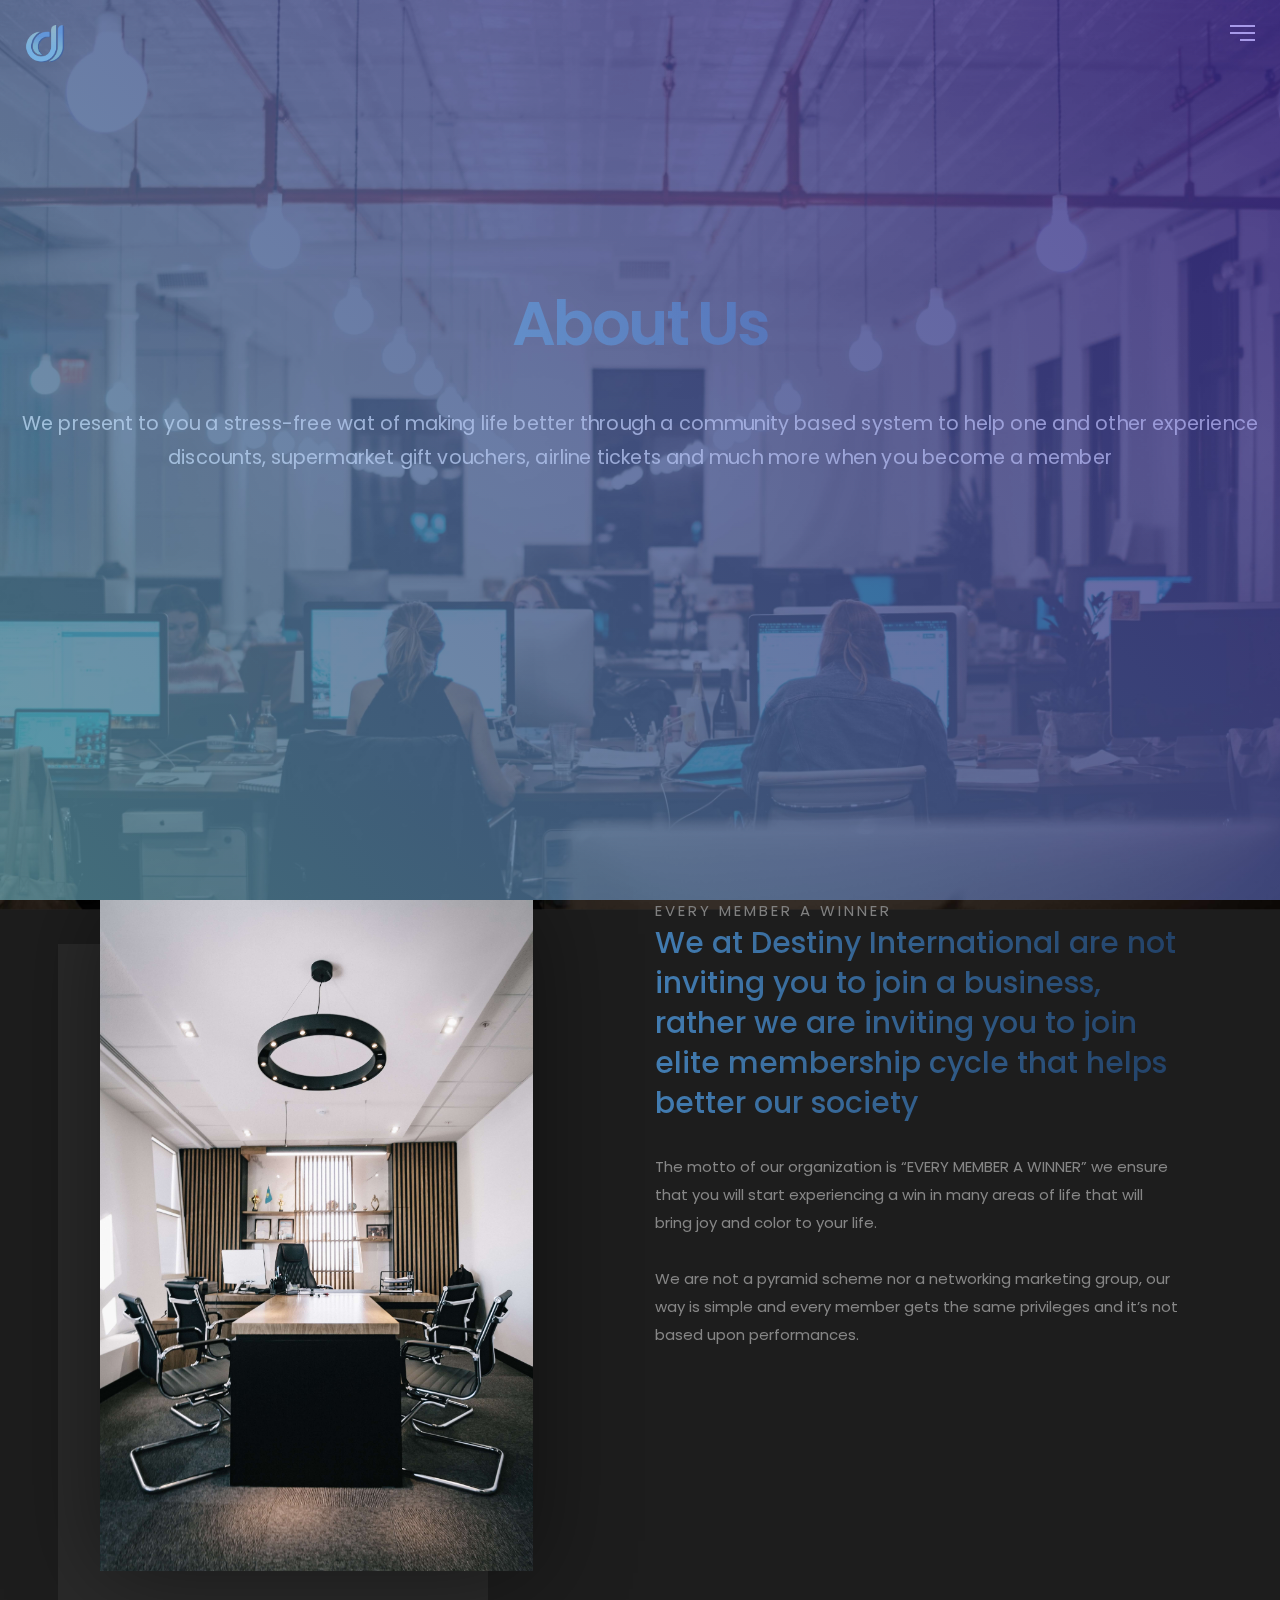
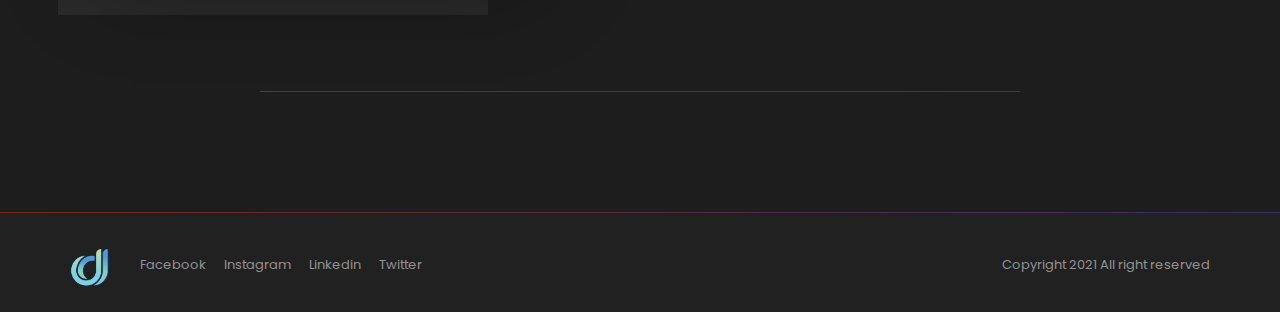
==== about.html @ 354281fc "initial commit" ====
<!DOCTYPE html>
<html>
<head>
	<title>Destiny Life International</title>
	<meta charset="UTF-8">
	<meta name="description" content="Destiny Life International">
	<meta name="keywords" content="discounts, vouchers">
	<meta name="viewport" content="width=device-width, initial-scale=1.0">

    <link rel="icon" type="image/png" href="./img/destiny_logo_icon.png"/>

	<!-- Stylesheets -->
	<link href="https://fonts.googleapis.com/css?family=Poppins:400,500,600" rel="stylesheet">
    <link rel="stylesheet" href="css/owl.theme.min.css" />
    <link rel="stylesheet" href="css/owl.carousel.min.css" />
	<link rel="stylesheet" href="css/bootstrap.css"/>
	<link rel="stylesheet" href="css/style.css"/>
    
    <!-- Font icons -->
    <link rel="stylesheet" href="icon-fonts/font-awesome-4.5.0/css/font-awesome.min.css"/>
    <link rel="stylesheet" href="icon-fonts/web-design/flaticon.css" />


	<!--[if lt IE 9]>
	  <script src="https://oss.maxcdn.com/html5shiv/3.7.2/html5shiv.min.js"></script>
	  <script src="https://oss.maxcdn.com/respond/1.4.2/respond.min.js"></script>
	<![endif]-->

</head>
<body>

    <!-- Preloading -->
    <div id="preloader">
        <div class="spinner">
        	<div class="uil-ripple-css" style="transform:scale(0.29);"><div></div><div></div></div>
        </div>
    </div>

    <!-- HEADER -->
    <header>
    	<div class="logo pull-left">
			<img src="./img/destiny_logo_icon.png" alt=""  width="40" href="index.html">
		</div>
		<div class="hamburger pull-right">
			<div id="nav-icon">
			  <span></span>
			  <span></span>
			  <span></span>
			</div>
		</div>
	</header>

	<div class="nav">
        <ul class="menu">
            <li><a href="index.html">Home</a></li>
            <li><a href="about.html">About Us</a></li>
            <li><a href="membership.html">Our Membership Cycle</a></li>
            <li><a href="contact.html">Contact Us</a></li>
            <li><a href="contact.html">Our Projects</a></li>
            <li class="social">
                <div class="social">
                    <a href="#"><i class="fa fa-facebook" aria-hidden="true"></i>  </a>
                    <a href="#"><i class="fa fa-instagram" aria-hidden="true"></i>  </a>
                    <a href="#"><i class="fa fa-linkedin" aria-hidden="true"></i>  </a>
                    <a href="#"><i class="fa fa-twitter" aria-hidden="true"></i>  </a>
                </div>
            </li>
        </ul>
    </div>

	<!-- HERO SECTION --> 
	<section class="hero about col-md-12">
		<div class="hero-inner">
			<h1> About Us</h1>
			<p>We present to you a stress-free wat of making life better through a community based 
                system to help one and other 
                experience discounts, supermarket gift vouchers,
                 airline tickets and much more when you become a member</p>
        <div id="line-scroll" style="display: block;">
          <div class="line-scroll" id="lsl"> <span class="line active"></span> </div>
        </div>
		</div>
	</section>

	<div class="wrapper container">

	<!-- ABOUT SECTION -->	
	<section class="about col-md-12">
        <!-- Image -->
            <div class="col-md-5 image">
                <img src="./img/about_us_two.jpg" alt="">
            </div>
        <!-- Text -->
        <div class="col-md-6 col-md-offset-1 about-text">
            <div class="page-title bottom_30">
                <span>EVERY MEMBER A WINNER</span>
                <h2 class="title">We at Destiny International are not inviting you to join a business, rather we are inviting you to join elite membership cycle that helps better our society</h2>
            </div>
            <p>The motto of our organization is “EVERY MEMBER A WINNER” 
                we ensure that you will start experiencing a win in many areas of 
                life that will bring joy and color to your life.
                <br>
                <br>
            We are not a pyramid scheme nor a networking marketing group, 
            our way is simple and every member gets the same privileges and it’s 
            not based upon performances.
            </p>
        </div>
	</section>

    <div class="line col-md-8 col-md-offset-2 top_120"></div>

	</div>

	<footer class="top_120">
	   <div class="container">
            <div class="socials pull-left">
                <div class="footer-logo pull-left"><img src="./img/destiny_logo_icon.png" alt="" width="40"></div>
                <a href="#">Facebook</a>
                <a href="#">Instagram</a>
                <a href="#">Linkedin</a>
                <a href="#">Twitter</a>
            </div>
            <div class="copyright pull-right">
                Copyright 2021 All right reserved
            </div>
       </div>
	</footer>


<!-- Javascripts -->
<script src="js/plugins.js"></script>
<script src="js/main.js"></script>

</body>
</html>
---- css/style.css ----
/* --------------------------------- */
/* Css Styles                        */
/*---------------------------------- */

/**
  Madrid - Portfolio Template
  Author : Tavonline
  Copyright 2018

/* Table of Content
==================================================
  
  1. Body and Core Css
  2 Portfolio Section
  3 About Section
  4 Contact Section
  5 Footer
  6 Single Work
  7 Responsive




/*------------------------ 1 Body and Core Css ------------------------*/ 

body{
    font-family: 'Poppins', sans-serif;
    background: #1d1d1d;
} 

body.blue{
    background: #0f1d42;
} 

p{
  color: #868686;
}

a:focus{
  outline: 0;
}

.line{
    height: 1px;    
    opacity: .5;
    background: -moz-linear-gradient(45deg, rgba(252,43,0,1) 0%, rgba(89,61,213,1) 100%);
    background: -webkit-gradient(linear, left bottom, right top, color-stop(0%, rgba(252,43,0,1)), color-stop(100%, rgba(89,61,213,1)));
    background: -webkit-linear-gradient(45deg, rgba(252,43,0,1) 0%, rgba(89,61,213,1) 100%);
    background: -o-linear-gradient(45deg, rgba(252,43,0,1) 0%, rgba(89,61,213,1) 100%);
    background: -ms-linear-gradient(45deg, rgba(252,43,0,1) 0%, rgba(89,61,213,1) 100%);
    background: linear-gradient(45deg, rgba(252,43,0,1) 0%, rgba(89,61,213,1) 100%);
    filter: progid:DXImageTransform.Microsoft.gradient( startColorstr='#593dd5', endColorstr='#fc2b00',GradientType=1 );
}


/* Margins */

.top_15{
    margin-top: 15px;
}

.top_30{
    margin-top: 30px;
}

.top_45{
    margin-top: 45px;
}

.top_60{
    margin-top: 60px;
}

.top_90{
    margin-top: 90px;
}

.top_120{
    margin-top: 120px;
}

.padding_30{
   padding: 30px 0; 
}

.padding_45{
   padding: 45px 0; 
}

.padding_60{
   padding: 60px 0; 
}

.padding_90{
   padding: 90px 0;
}

.bottom_15{
    margin-bottom: 15px;
}

.bottom_30{
    margin-bottom: 30px;
}

.bottom_45{
    margin-bottom: 45px;
}

.bottom_60{
    margin-bottom: 60px;
}

.bottom_90{
    margin-bottom: 90px;
}

.bottom_120{
    margin-bottom: 120px;
}

.padbot_15{
    padding-bottom: 15px;
}

.padbot_30{
    padding-bottom: 30px;
}

.padbot_45{
    padding-bottom: 45px;
}

.padbot_60{
    padding-bottom: 60px;
}
.wrapper{
    position: relative;
    z-index: 1;
}

.hero{
    background: url(../img/home.jpg) center center;
    background-size: cover;
    display: table;
    width: 100%;
    top: 0;
    position: fixed;
    height: 100%;
}


/*About Page*/

.hero.about{
    background: url(../img/about_us_one.jpg) center center;
    background-size: cover;
    display: table;
    width: 100%;
    top: 0;
    position: fixed;
    height: 100%;
}

.hero.about:before {
  content: "";
    position: absolute;
    top: 0;
    left: 0;
    width: 100%;
    height: 100%;
    background-color: rgba(0, 0, 0, 0.6);
    z-index: 1;
}

.hero.about .hero-inner p {
    color: #ffffff;
    font-size: 19px;
    opacity: 0.8;
}

.hero.about .line-scroll .line {
    opacity: 1;
}

.hero:before {
    content: "";
    position: absolute;
    top: 0;
    left: 0;
    width: 100%;
    height: 100%;
    background-color: rgba(0, 0, 0, 0.7);
    z-index: 1;
}

.blue .hero:before {
    background-color: rgba(15, 29, 66, 0.9);
}

.hero.contact{
    background: url(../img/contact.jpg) center center;
    background-size: cover;
    display: table;
    width: 100%;
    top: 0;
    position: fixed;
    height: 100%;
}

.hero .hero-inner{
    position: relative;
    z-index: 4;
    text-align: center;
    display: table-cell;
    vertical-align: middle;
}

.hero .hero-inner h1{
    font-size: 60px;
    font-weight: 600;
    letter-spacing:-3px;
    margin-bottom: 30px;  
    line-height: 102px;
    color:transparent;
    -webkit-background-clip: text;
    background-clip: text;
    background-image: -webkit-linear-gradient(left, #7ed1e5, #203c61); /* For Chrome and Safari */
    background-image:    -moz-linear-gradient(left, #7ed1e5, #203c61); /* For old Fx (3.6 to 15) */
    background-image:     -ms-linear-gradient(left, #7ed1e5, #203c61); /* For pre-releases of IE 10*/
    background-image:      -o-linear-gradient(left, #7ed1e5, #203c61); /* For old Opera (11.1 to 12.0) */
    background-image:         linear-gradient(to right, #7ed1e5, #203c61); /* Standard syntax; must be last */
}

.hero .hero-inner p {
    color: #ffffff;
    font-size: 19px;
    opacity: 0.6;
    line-height: 34px;
}

/*Header*/

.hamburger{
    position: relative;
    z-index: 10;
}

header{
    padding: 25px;
    position: fixed;
    z-index: 3;
    width: 100%;
    top: 0;
    height: fit-content;
}

#nav-icon span {
  display: block;
    position: absolute;
    height: 2px;
    width: 100%;
    background: #ffffff;
    opacity: 1;
    -webkit-transform: rotate(0deg);
    -moz-transform: rotate(0deg);
    -o-transform: rotate(0deg);
    transform: rotate(0deg);
    -webkit-transition: .25s ease-in-out;
    -moz-transition: .25s ease-in-out;
    -o-transition: .25s ease-in-out;
    transition: .25s ease-in-out;
}

#nav-icon:hover span:nth-child(3){
    width: 100%;
}

#nav-icon span:nth-child(1) {
  top: 0px;
  -webkit-transform-origin: left center;
  -moz-transform-origin: left center;
  -o-transform-origin: left center;
  transform-origin: left center;
}

#nav-icon span:nth-child(2) {
  top: 7px;
  -webkit-transform-origin: left center;
  -moz-transform-origin: left center;
  -o-transform-origin: left center;
  transform-origin: left center;
}

#nav-icon span:nth-child(3) {
  top: 14px;
  -webkit-transform-origin: left center;
  -moz-transform-origin: left center;
  -o-transform-origin: left center;
  transform-origin: left center;    
  width: 60%;
  right: 0 !important;
}

#nav-icon.open span:nth-child(1) {
  -webkit-transform: rotate(45deg);
  -moz-transform: rotate(45deg);
  -o-transform: rotate(45deg);
  transform: rotate(45deg);
  top: -3px;
  left: 8px;
}

#nav-icon.open span:nth-child(2) {
  width: 0%;
  opacity: 0;
}

#nav-icon.open span:nth-child(3) {
  -webkit-transform: rotate(-45deg);
  -moz-transform: rotate(-45deg);
  -o-transform: rotate(-45deg);
  transform: rotate(-45deg);
  top: 15px;
  left: 8px;
  width: 100%;
}


#nav-icon {
  width: 25px;
  height: 18px;
  position: relative;
  -webkit-transform: rotate(0deg);
  -moz-transform: rotate(0deg);
  -o-transform: rotate(0deg);
  transform: rotate(0deg);
  -webkit-transition: .5s ease-in-out;
  -moz-transition: .5s ease-in-out;
  -o-transition: .5s ease-in-out;
  transition: .5s ease-in-out;
  cursor: pointer;
}

#nav-icon.open{
  opacity: 0.5;
}

#nav-icon.open:hover{
  opacity: 1;
}


/* Preloader */

#preloader {    
    background: -moz-linear-gradient(45deg, rgba(126,209,229,1) 0%, rgba(89,61,213,1) 100%); /* ff3.6+ */
    background: -webkit-gradient(linear, left bottom, right top, color-stop(0%, rgba(126,209,229,1)), color-stop(100%, rgba(89,61,213,1))); /* safari4+,chrome */
    background: -webkit-linear-gradient(45deg, rgba(126,209,229,1) 0%, rgba(89,61,213,1) 100%); /* safari5.1+,chrome10+ */
    background: -o-linear-gradient(45deg, rgba(126,209,229,1) 0%, rgba(89,61,213,1) 100%); /* opera 11.10+ */
    background: -ms-linear-gradient(45deg, rgba(126,209,229,1) 0%, rgba(89,61,213,1) 100%); /* ie10+ */
    background: linear-gradient(45deg, rgba(126,209,229,1) 0%, rgba(89,61,213,1) 100%); /* w3c */
    filter: progid:DXImageTransform.Microsoft.gradient( startColorstr='#593dd5', endColorstr='#fc2b00',GradientType=1 ); /* ie6-9 */
    position: fixed;
    top:0;
    left:0;
    width: 100%;
    height: 100%; 
    z-index: 10000;
    display:table;
    text-align: center;
}

.spinner {
    margin:auto;
    text-align: center;
    display:table-cell;
    vertical-align:middle;
} 

@-webkit-keyframes uil-ripple {
  0% {
    width: 0;
    height: 0;
    opacity: 0;
    margin: 0 0 0 0;
  }
  33% {
    width: 44%;
    height: 44%;
    margin: -22% 0 0 -22%;
    opacity: 1;
  }
  100% {
    width: 88%;
    height: 88%;
    margin: -44% 0 0 -44%;
    opacity: 0;
  }
}
@-webkit-keyframes uil-ripple {
  0% {
    width: 0;
    height: 0;
    opacity: 0;
    margin: 0 0 0 0;
  }
  33% {
    width: 44%;
    height: 44%;
    margin: -22% 0 0 -22%;
    opacity: 1;
  }
  100% {
    width: 88%;
    height: 88%;
    margin: -44% 0 0 -44%;
    opacity: 0;
  }
}
@-moz-keyframes uil-ripple {
  0% {
    width: 0;
    height: 0;
    opacity: 0;
    margin: 0 0 0 0;
  }
  33% {
    width: 44%;
    height: 44%;
    margin: -22% 0 0 -22%;
    opacity: 1;
  }
  100% {
    width: 88%;
    height: 88%;
    margin: -44% 0 0 -44%;
    opacity: 0;
  }
}
@-ms-keyframes uil-ripple {
  0% {
    width: 0;
    height: 0;
    opacity: 0;
    margin: 0 0 0 0;
  }
  33% {
    width: 44%;
    height: 44%;
    margin: -22% 0 0 -22%;
    opacity: 1;
  }
  100% {
    width: 88%;
    height: 88%;
    margin: -44% 0 0 -44%;
    opacity: 0;
  }
}
@-moz-keyframes uil-ripple {
  0% {
    width: 0;
    height: 0;
    opacity: 0;
    margin: 0 0 0 0;
  }
  33% {
    width: 44%;
    height: 44%;
    margin: -22% 0 0 -22%;
    opacity: 1;
  }
  100% {
    width: 88%;
    height: 88%;
    margin: -44% 0 0 -44%;
    opacity: 0;
  }
}
@-webkit-keyframes uil-ripple {
  0% {
    width: 0;
    height: 0;
    opacity: 0;
    margin: 0 0 0 0;
  }
  33% {
    width: 44%;
    height: 44%;
    margin: -22% 0 0 -22%;
    opacity: 1;
  }
  100% {
    width: 88%;
    height: 88%;
    margin: -44% 0 0 -44%;
    opacity: 0;
  }
}
@-o-keyframes uil-ripple {
  0% {
    width: 0;
    height: 0;
    opacity: 0;
    margin: 0 0 0 0;
  }
  33% {
    width: 44%;
    height: 44%;
    margin: -22% 0 0 -22%;
    opacity: 1;
  }
  100% {
    width: 88%;
    height: 88%;
    margin: -44% 0 0 -44%;
    opacity: 0;
  }
}
@keyframes uil-ripple {
  0% {
    width: 0;
    height: 0;
    opacity: 0;
    margin: 0 0 0 0;
  }
  33% {
    width: 44%;
    height: 44%;
    margin: -22% 0 0 -22%;
    opacity: 1;
  }
  100% {
    width: 88%;
    height: 88%;
    margin: -44% 0 0 -44%;
    opacity: 0;
  }
}
.uil-ripple-css {
  background: none;
  position: relative;
  width: 200px;
  height: 200px;
  margin: 0 auto;
}
.uil-ripple-css div {
  position: absolute;
  top: 50%;
  left: 50%;
  margin: 0;
  width: 0;
  height: 0;
  opacity: 0;
  border-radius: 50%;
  border-width: 12px;
  border-style: solid;
  -ms-animation: uil-ripple 2s ease-out infinite;
  -moz-animation: uil-ripple 2s ease-out infinite;
  -webkit-animation: uil-ripple 2s ease-out infinite;
  -o-animation: uil-ripple 2s ease-out infinite;
  animation: uil-ripple 2s ease-out infinite;
}
.uil-ripple-css div:nth-of-type(1) {
  border-color: #fff;
}
.uil-ripple-css div:nth-of-type(2) {
  border-color: #fff;
  -ms-animation-delay: 1s;
  -moz-animation-delay: 1s;
  -webkit-animation-delay: 1s;
  -o-animation-delay: 1s;
  animation-delay: 1s;
}

/* full menu */


.nav{
    height:100%;
    width:100%;
    position:fixed;
    display: table;
    top: 0;
    z-index: 2;
    background: -moz-linear-gradient(45deg, rgba(126,209,229,1) 0%, rgba(89,61,213,1) 100%); /* ff3.6+ */
    background: -webkit-gradient(linear, left bottom, right top, color-stop(0%, rgba(126,209,229,1)), color-stop(100%, rgba(89,61,213,1))); /* safari4+,chrome */
    background: -webkit-linear-gradient(45deg, rgba(126,209,229,1) 0%, rgba(89,61,213,1) 100%); /* safari5.1+,chrome10+ */
    background: -o-linear-gradient(45deg, rgba(126,209,229,1) 0%, rgba(89,61,213,1) 100%); /* opera 11.10+ */
    background: -ms-linear-gradient(45deg, rgba(126,209,229,1) 0%, rgba(89,61,213,1) 100%); /* ie10+ */
    background: linear-gradient(45deg, rgba(126,209,229,1) 0%, rgba(89,61,213,1) 100%); /* w3c */
    filter: progid:DXImageTransform.Microsoft.gradient( startColorstr='#593dd5', endColorstr='#fc2b00',GradientType=1 ); /* ie6-9 */
    -webkit-transition: opacity 1s;
    -moz-transition: opacity 1s;
    transition: opacity 1s;
    opacity: 0;
    visibility: hidden;
}

.nav.open{
    opacity: 1;
    visibility: visible;
}

.nav ul.menu{    
    display: table-cell;
    vertical-align: middle;
    text-align: center;
    padding: 0;
}

.nav ul.menu li{
    opacity: 0;
    list-style: none;
    -ms-transform: translateY(20px);
    -webkit-transform: translateY(20px);
    -o-transition: translateY(20px);
    transform: translateY(20px);
}

.nav.open ul.menu li{
    opacity: 1;
    -ms-transform: translateY(0px);
    -webkit-transform: translateY(0px);
    -o-transition: translateY(0px);
}

.nav.open ul.menu li a{
    font-size: 34px;
    font-weight: 600;
    color: #fff;
    transition: font-size 0.5s;
    text-decoration: none;
    letter-spacing: -1px;
    line-height: 60px;
}

.nav.open ul.menu li a:hover{
    font-size: 36px;
    opacity: 0.8;
    transition: font-size 0.5s, opacity 0.5s;
}

.nav.open ul.menu li:nth-child(1){
    transition: opacity 0.5s 0.5s, transform 0.5s 0.5s;
    -webkit-transition: opacity 0.5s 0.5s, transform 0.5s 0.5s;
    -moz-transition: opacity 0.5s 0.5s, transform 0.5s 0.5s;
}

.nav.open ul.menu li:nth-child(2){
    transition: opacity 0.7s 0.7s, transform 0.7s 0.7s;
    -webkit-transition: opacity 0.7s 0.7s, transform 0.7s 0.7s;
    -moz-transition: opacity 0.7s 0.7s, transform 0.7s 0.7s;
}

.nav.open ul.menu li:nth-child(3){
    transition: opacity 0.9s 0.9s, transform 0.9s 0.9s;
    -webkit-transition: opacity 0.9s 0.9s, transform 0.9s 0.9s;
    -moz-transition: opacity 0.9s 0.9s, transform 0.9s 0.9s;
}

.nav.open ul.menu li:nth-child(4){
    transition: opacity 1.1s 1.1s, transform 1.1s 1.1s;
    -webkit-transition: opacity 1.1s 1.1s, transform 1.1s 1.1s;
    -moz-transition: opacity 1.1s 1.1s, transform 1.1s 1.1s;
}

.nav.open ul.menu li:nth-child(5){
    transition: opacity 1.3s 1.3s, transform 1.3s 1.3s;
    -webkit-transition: opacity 1.3s 1.3s, transform 1.3s 1.3s;
    -moz-transition: opacity 1.3s 1.3s, transform 1.3s 1.3s;
}

.nav.open ul.menu li:nth-child(6){
    transition: opacity 1.5s 1.5s, transform 1.5s 1.5s;
    -webkit-transition: opacity 1.5s 1.5s, transform 1.5s 1.5s;
    -moz-transition: opacity 1.5s 1.5s, transform 1.5s 1.5s;
}

.nav.open ul.menu li:nth-child(7){
    transition: opacity 1.7s 1.7s, transform 1.7s 1.7s;
    -webkit-transition: opacity 1.7s 1.7s, transform 1.7s 1.7s;
    -moz-transition: opacity 1.7s 1.7s, transform 1.7s 1.7s;
}

/*Social Icons*/

.nav ul.menu li.social{
  margin-top: 60px;
    -ms-transform: translateY(0px);
    -webkit-transform: translateY(0px);
    -o-transition: translateY(0px);
    transform: translateY(0px);
}

.nav.open ul.menu li.social a {
    font-size: 14px;
    margin-right: 15px;
}

.nav.open ul.menu li.social a:last-child {
    margin-right: 0px;
}

.nav.open ul.menu li.social{
    transition: opacity 1.5s 1.5s, transform 1.5s 1.5s;
    -webkit-transition: opacity 1.5s 1.5s, transform 1.5s 1.5s;
    -moz-transition: opacity 1.5s 1.5s, transform 1.5s 1.5s;
}


/* Submenu */

.nav .menu li.hassub i{
    width: 30px;
    height: 51px;
    margin-left: 4px;
    line-height: 55px;
    cursor: pointer;
    color: #fff;
    position: absolute;
}

.nav .menu li .submenu{
  display: none;
  font-size: 15px;
  padding: 0;
}

.nav .menu li .submenu li a{
    font-size: 16px !important;
    font-weight: 400;
    letter-spacing: 0;
    line-height: 34px !important;
    opacity: 0.7;
}

.nav .menu li .submenu li a:hover{
    font-size: 17px;
    transition: font-size 0.5s, opacity 0.5s;
}


/* Line Scroll */

#line-scroll.animate {
    opacity: 1;
}

.line-scroll {
    width: 2px;
    height: 80px;
    left: 50%;
    bottom: 0;
    margin-left: -1px;
    overflow: hidden;
    margin-top: 90px;
}

.line-scroll .line.active {
    -webkit-animation: line-scroll 2.5s ease-in-out forwards infinite;
    animation: line-scroll 2.5s ease-in-out forwards infinite;
}

.line-scroll .line {
    opacity: .8;
    top: auto;
    z-index: 11;
    display: block;
    position: absolute;
    left: 50%;
    width: 1px;
    height: 80px;
    margin-left: -1px;
    background: rgba(255,255,255,1);
    background: -webkit-linear-gradient(top, rgba(255,255,255,1) 50%, rgba(255,255,255,0) 50%);
    background: linear-gradient(to bottom, rgba(255,255,255,1) 50%, rgba(255,255,255,0) 50%);
    background-size: 100% 200%;
    background-position: 0 -60px;
    -webkit-transform: translateY(-2px);
    transform: translateY(-2px);
    background-size: 100% 200%;
    background-position: 0 -80px;
    -webkit-transform: translateY(-2px);
    transform: translateY(-2px);
}

@-webkit-keyframes line-scroll {
  0% {
   background-position: 0 -80px
  }
   80% {
   background-position: 0 0
  }
   100% {
   background-position: 0 80px
  }
  }
   @keyframes line-scroll {
   0% {
   background-position: 0 -80px
  }
   80% {
   background-position: 0 0
  }
   100% {
   background-position: 0 80px
  }
}

/*------------------------ 2 Portfolio Section ------------------------*/

.page-title span{
    color: #808080;
    font-size: 15px;
    letter-spacing: 3px;
}

.page-title .title{
    font-size: 30px;
    color: #fff;
    line-height: 40px;
    margin: 2px 0 20px 0;
    color: transparent;
    -webkit-background-clip: text;
    background-clip: text;
    background-image: -webkit-linear-gradient(left, #427cb1, #224167);
    background-image: -moz-linear-gradient(left, #427cb1, #224167);
    background-image: -ms-linear-gradient(left, #427cb1, #224167);
    background-image: -o-linear-gradient(left, #427cb1, #224167);
    background-image: linear-gradient(to right, #427cb1, #224167);
}

.portfolio-filter ul{  
    padding-left: 30px;
}

.portfolio-filter ul li{  
    font-size: 16px;
    color: #a9a9a9;
    list-style: none;
    line-height: 40px;
    cursor: pointer;
}

.select-cat{
    color: #fff !important;
}

.port img{
  width: 100%;
}

.single_item {
    margin-bottom: 30px;
}

.single_item figure {
    position: relative;
    float: left;
    overflow: hidden;
    width: 100%;
    color: #000;
    text-align: left;
    font-size: 16px;
    background-image: -webkit-linear-gradient(left, #593dd5, #8ac0b7);
    background-image: -moz-linear-gradient(left, #593dd5, #8ac0b7);
    background-image: -ms-linear-gradient(left, #593dd5, #8ac0b7);
    background-image: -o-linear-gradient(left, #593dd5, #8ac0b7);
    background-image: linear-gradient(to right, #593dd5, #8ac0b7);
}

.single_item figure *{
    -webkit-box-sizing: border-box;
    box-sizing: border-box;
    -webkit-transition: all 0.35s ease;
    transition: all 0.35s ease;
}

.single_item figure:hover img {
    zoom: 1;
    filter: alpha(opacity=40);
    -webkit-opacity: .4;
    opacity: .4;
    -moz-transform: scale(1.1);
    -webkit-transform: scale(1.1);
    transform: scale(1.1);
}

.single_item figure figcaption {
    z-index: 1;
    padding-left: 20px;
    padding-top: 47%;
}

.single_item figure figcaption, .single-item figure:after {
    position: absolute;
    top: 0;
    bottom: 0;
    left: 0;
    right: 0;
}

.single_item figure:after {
    content: '';
    background-color: rgba(255, 255, 255, 0.65);
    -webkit-transition: all 0.35s ease;
    transition: all 0.35s ease;
    opacity: 0;
}

.single_item figure figcaption h3 {
  line-height: 1.1em;
  font-size: 22px;
  opacity: 0;
  width: 100%;
  padding: 0;
  color: #fff;
  -webkit-transform: translateY(-40px);
 transform: translateY(-40px);
}

.single_item figure p {
  font-size: 11px;
  font-weight: 300;
  letter-spacing: 1px;
  opacity: 0;
  top: 50%;
  color: #ffffffbd;
  -webkit-transform: translateY(40px);
  transform: translateY(40px);
}

.single_item figure figcaption:hover h3,
.single_item figure figcaption:hover p{
  -webkit-transform: translate(0px, 0px);
  transform: translate(0px, 0px);
  opacity: 1;
}

.single_item img{
    width: 100%;
}

.isotope_items{
    min-height: fit-content;
}


/*------------------------ 3 About Section ------------------------*/

.about .image:before{
content: '';
    width: 100%;
    background: #2a2a2a;
    width: 93%;
    height: 100%;
    position: absolute;
    z-index: -1;
    margin: 44px -27px;
    left: 0;
}

.about .image img{
    width: 100%;
    box-shadow: 0px 2px 92px 0px rgba(0, 0, 0, 0.45);
    -moz-box-shadow: 0px 2px 92px 0px rgba(0, 0, 0, 0.45);
    -webkit-box-shadow: 0px 2px 92px 0px rgba(0, 0, 0, 0.45);
}

.about .about-text p{
    font-size: 15px;
    color: #868686;
    line-height: 28px;
    margin-top: 30px; 
}

.about-text p b{
    color: #ffffff;
}

.work-areas .area .icon {
    width: 20%;
    float: left;
}

.work-areas .area .icon i {
    display: inline-block;
    margin-top: -8px;
}

.work-areas .area .icon i:before {
    font-size: 45px;
    margin-left: 5px;
    color: #565657;
}

.work-areas .area .text {
    width: 80%;
    float: left;
}

.work-areas .area .text p {
    font-size: 13px;
    line-height: 24px;
    color: #959595;
}

.work-areas .area .text h6 {
    font-size: 15px;
    letter-spacing: 2px;
    margin-bottom: 8px;
    color: #ffffff;
}

.owl-theme .owl-controls .owl-page span{
      width: 8px;
    height: 8px;
}

.owl-theme .owl-controls{
    margin-top: 45px;
}

/*------------------------  4 Contact Section ------------------------*/
 

.contact .contact-info ul {
    padding: 0;
} 

.contact .contact-info ul li{
    font-size: 14px;
    color: #fff;
    opacity: .5;
    list-style: none;
    line-height: 30px;
}

.contact .social a {
    color: #fff;
    margin-right: 15px;
    text-decoration: none;
}

.contact .social a:hover{
    opacity: .7;
    transition: all ease 0.3s;
    -moz-transition: all ease 0.3s;
    -webkit-transition: all ease 0.3s;
}

.page-title.sub {
    text-align: right;
    float: right;
}

.page-title.sub .title {
    font-size: 23px;
    line-height: 30px;
    padding-bottom: 15px;
    color: #fff;
}

.form-inp {
    width: 100%;
    height: 45px;
    border: 0;
    color: #dfdfdf5e;
    border-bottom: solid 1px #dfdfdf5e;
    font-size: 13px;
    padding-left: 10px;
    margin-bottom: 15px;
    font-family: 'Poppins', sans-serif;    
    background: none;
}

.form-inp:focus{
    outline: 0;
    border-bottom: solid 1px #dfdfdf91;
}

.contact-form textarea {
    width: 100%;
    border: 0;
    border-bottom: solid 1px #dfdfdf5e;
    font-size: 13px;
    padding: 20px 0 0 10px;
    height: 119px;
    margin-bottom: 15px;
    font-family: 'Poppins', sans-serif;    
    background: none;
}


.contact-form textarea:focus{
    outline: 0;
    border-bottom: solid 1px #dfdfdf91;
}

.sitebtn {
    margin: auto;
    margin-top: 30px;
    display: block;
    border: solid 2px #dfdfdf36;
    background: none;
    font-size: 13px;
    padding: 9px 11px;
    text-align: left;
    min-width: 140px;
    line-height: 17px;
    -webkit-transition: background-color 0.3s linear;
    -moz-transition: background-color 0.3s linear;
    -o-transition: background-color 0.3s linear;
    transition: background-color 0.3s linear;
    color: #fff;
}

.sitebtn:hover{
    -webkit-transition: background-color 0.3s linear;
    -moz-transition: background-color 0.3s linear;
    -o-transition: background-color 0.3s linear;
    transition: background-color 0.3s linear;
   background: #fff;
   color: #000;
}

.sitebtn:hover:after{
   color: #000;
}

.sitebtn:after {
    font-family: FontAwesome;
    content: "\f178";
    color: #fff;
    float: right;
}



/*------------------------ 5 Footer  ------------------------*/

footer {
    width: 100%;
    bottom: 0;
    background: #212121;
    min-height: 100px;
    padding-top: 44px;
    color: #919191;
    font-size: 13px;
    position: relative;
    z-index: 1;
}

.blue footer {
    background: #030d27;
}

footer:before{
    content: ''; 
    position:absolute;
    opacity: 0.4;
    width:100%;
    height:1px;
    top:0;
    background: -moz-linear-gradient(45deg, rgba(252,43,0,1) 0%, rgba(89,61,213,1) 100%); /* ff3.6+ */
    background: -webkit-gradient(linear, left bottom, right top, color-stop(0%, rgba(252,43,0,1)), color-stop(100%, rgba(89,61,213,1))); /* safari4+,chrome */
    background: -webkit-linear-gradient(45deg, rgba(252,43,0,1) 0%, rgba(89,61,213,1) 100%); /* safari5.1+,chrome10+ */
    background: -o-linear-gradient(45deg, rgba(252,43,0,1) 0%, rgba(89,61,213,1) 100%); /* opera 11.10+ */
    background: -ms-linear-gradient(45deg, rgba(252,43,0,1) 0%, rgba(89,61,213,1) 100%); /* ie10+ */
    background: linear-gradient(45deg, rgba(252,43,0,1) 0%, rgba(89,61,213,1) 100%); /* w3c */
    filter: progid:DXImageTransform.Microsoft.gradient( startColorstr='#593dd5', endColorstr='#fc2b00',GradientType=1 ); /* ie6-9 */
}

footer .socials a{
    color: #919191;
    margin-right: 15px;
    text-decoration: none;
}

footer .footer-logo{
  margin-right: 30px;
  margin-top: -7px;
}

footer .socials a:hover{
    color: #fff;
    transition: color 0.3s;
}

footer .copyright span{
    color: #fff;
}


/*------------------------ 6 Single Work ------------------------*/

    
.work-video iframe{
  width: 100%;
  min-height: 700px;
}

.hero.work .hero-inner h1{
    font-size: 90px;
    font-weight: 600;
    letter-spacing:-3px;
    margin-bottom: 30px;  
    line-height: 102px;
    color:#fff;
}

.hero.work{
    background: url(../img/home.jpg) top center;
    background-size: cover;
}

.hero .hero-inner p {
    color: #ffffff;
    font-size: 19px;
    opacity: 0.8;
}

.hero.work:before {
    content: "";
    position: absolute;
    top: 0;
    left: 0;
    width: 100%;
    height: 100%;
    background-color: rgba(0, 0, 0, 0.3);
    z-index: 1;
}

.work-title{
    font-size: 50px;
    color: transparent;
    -webkit-background-clip: text;
    background-clip: text;
    background-image: -webkit-linear-gradient(left, #593dd5, #fc2b00);
    background-image: -moz-linear-gradient(left, #593dd5, #fc2b00);
    background-image: -ms-linear-gradient(left, #593dd5, #fc2b00);
    background-image: -o-linear-gradient(left, #593dd5, #fc2b00);
    background-image: linear-gradient(to right, #593dd5, #fc2b00);
}

.big-img img{
    width: 100%;
}

a.gallery{

    display:block;
}

a.gallery:focus{
   outline: 0;
}
.gallery img{
    width: 100%;
}


.link{
    text-decoration: none !important;
}

.controller .where{
    text-decoration: none;
    color: #5a5a5a;
    font-size: 30px;    
    display: block;
    transition: all ease 0.3s;
}

.controller span{
    font-size: 20px;
    color: #bbbbbb;
    transition: all ease 0.3s;
}

.controller .link:hover .where{
    color: transparent;
    -webkit-background-clip: text;
    background-clip: text;
    background-image: -webkit-linear-gradient(left, #593dd5, #fc2b00);
    background-image: -moz-linear-gradient(left, #593dd5, #fc2b00);
    background-image: -ms-linear-gradient(left, #593dd5, #fc2b00);
    background-image: -o-linear-gradient(left, #593dd5, #fc2b00);
    background-image: linear-gradient(to right, #593dd5, #fc2b00);
    transition: all ease 0.3s;
}

.controller .link:hover span{
    color: #fff;
    transition: all ease 0.3s;
}

.cont-line {
    width: 1px;
    background: #272727;
    height: 126px;
    display: inline-block;
    margin: -26px 40px;
}

.portfolio-text{
    color: #fff;
}

.portfolio-text p{
    font-size: 18px;
    line-height: 32px;
    color: #a7a7a7;
}


/*------------------------ 7 Blog Section  ------------------------*/

.hero.blog-hero{
      background: url(../img/blog-hero.jpg) center center;
}

.blogs .post{
    text-align: center;    
    display: grid;
    width: 100%;
    height: 100%;
    padding: 90px 0;
    text-decoration: none;
    position: relative;
    overflow: hidden;
}

.blogs .post:hover{  
    transition: all ease 0.3s;
}

.blogs .post .post-title{
    margin-top: 0;
    font-size: 25px;
    font-weight: 500;
    line-height: 34px;
    letter-spacing: -1px;
    color: transparent;
    -webkit-background-clip: text;
    background-clip: text;
    background-image: -webkit-linear-gradient(left, #593dd5, #fc2b00);
    background-image: -moz-linear-gradient(left, #593dd5, #fc2b00);
    background-image: -ms-linear-gradient(left, #593dd5, #fc2b00);
    background-image: -o-linear-gradient(left, #593dd5, #fc2b00);
    background-image: linear-gradient(to right, #593dd5, #fc2b00);
}

.blogs .post p{
    font-size: 16px;
    color: #868686;
    line-height: 30px;
    margin-top: 20px;
    margin-bottom: 20px;
}

.blogs .post .blog-info{
    font-size: 12px;
    color: #868686;
}

.blogs .post .blog-info span{
    color: #fff;
}

.blogs .post img.blog-preview{
    width: 100%;
    position: absolute;
    left: 0;
    bottom: 0;
    z-index: -5;
    opacity: 0;
    transition: all ease 0.5s;
    -webkit-transition: all ease 0.5s;
    -moz-transition: all ease 0.5s;
}


.blogs .post:before {    
  background: -moz-linear-gradient(45deg, rgba(252,43,0,1) 0%, rgba(89,61,213,1) 100%);
    background: -webkit-gradient(linear, left bottom, right top, color-stop(0%, rgba(252,43,0,1)), color-stop(100%, rgba(89,61,213,1)));
    background: -webkit-linear-gradient(45deg, rgba(252,43,0,1) 0%, rgba(89,61,213,1) 100%);
    background: -o-linear-gradient(45deg, rgba(252,43,0,1) 0%, rgba(89,61,213,1) 100%);
    background: -ms-linear-gradient(45deg, rgba(252,43,0,1) 0%, rgba(89,61,213,1) 100%);
    background: linear-gradient(45deg, rgba(252,43,0,1) 0%, rgba(89,61,213,1) 100%);
    content: '';
    opacity: 0;
    width: 100%;
    height: 100%;
    position: absolute;
    transition: all ease 0.3s;
    left: 0;
    top: 0;
}

.blogs .post:hover:before{
    opacity: .6;
}

.blogs .post:hover img.blog-preview{
    opacity: 1;
    transition: all ease 0.5s;
    -webkit-transition: all ease 0.5s;
    -moz-transition: all ease 0.5s;
}

.blogs .post:hover .post-title{
    color: #fff;
}

.blogs .post:hover p{
    color: #fff;
    opacity: .8;
}

.blogs .post:hover .blog-info{
    color: #fff;
}

.hero.blog .hero-inner h1{
    font-size: 40px;
    color: #fff;
    letter-spacing: -1;
    line-height: 60px;
}

.hero.blog .hero-inner p{
    font-size: 16px;
}

.hero.blog:before {
    content: "";
    position: absolute;
    top: 0;
    left: 0;
    width: 100%;
    height: 100%;
    z-index: 1;
    opacity: .5;
    background: -moz-linear-gradient(45deg, rgba(252,43,0,1) 0%, rgba(89,61,213,1) 100%);
    background: -webkit-gradient(linear, left bottom, right top, color-stop(0%, rgba(252,43,0,1)), color-stop(100%, rgba(89,61,213,1)));
    background: -webkit-linear-gradient(45deg, rgba(252,43,0,1) 0%, rgba(89,61,213,1) 100%);
    background: -o-linear-gradient(45deg, rgba(252,43,0,1) 0%, rgba(89,61,213,1) 100%);
    background: -ms-linear-gradient(45deg, rgba(252,43,0,1) 0%, rgba(89,61,213,1) 100%);
    background: linear-gradient(45deg, rgba(252,43,0,1) 0%, rgba(89,61,213,1) 100%);
    filter: progid:DXImageTransform.Microsoft.gradient( startColorstr='#593dd5', endColorstr='#fc2b00',GradientType=1 );
}

.blogs-single .article{
    font-size: 15.5px;
    line-height: 32px;
}

.blogs-single .article p{
    color: #ffffff6b;
}

.second-title{
    font-size: 25px;
    letter-spacing: -1px;
    color: transparent;
    -webkit-background-clip: text;
    background-clip: text;
    background-image: -webkit-linear-gradient(45deg, rgb(89, 61, 213) 0%, rgba(252,43,0,1) 28%);
    background-image: -moz-linear-gradient(45deg, rgb(89, 61, 213) 0%, rgba(252,43,0,1) 28%);
    background-image: -ms-linear-gradient(45deg, rgb(89, 61, 213) 0%, rgba(252,43,0,1) 28%);
    background-image: -o-linear-gradient(45deg, rgb(89, 61, 213) 0%, rgba(252,43,0,1) 28%);
    background-image: linear-gradient(45deg, rgb(89, 61, 213) 0%, rgba(252,43,0,1) 28%);
}

.second-title.text-center{
    color: transparent;
    -webkit-background-clip: text;
    background-clip: text;
    background-image: -webkit-linear-gradient(45deg, rgb(89, 61, 213) 41%, rgba(252,43,0,1) 70%);  
    background-image: -moz-linear-gradient(45deg, rgb(89, 61, 213) 41%, rgba(252,43,0,1) 70%);  
    background-image: -ms-linear-gradient(45deg, rgb(89, 61, 213) 41%, rgba(252,43,0,1) 70%);  
    background-image: -o-linear-gradient(45deg, rgb(89, 61, 213) 41%, rgba(252,43,0,1) 70%);  
    background-image: linear-gradient(45deg, rgb(89, 61, 213) 41%, rgba(252,43,0,1) 70%);  
}

.comment {
    border-bottom: solid 1px #ffffff1c;
    padding: 45px 0px;
}

.comment:last-child {
    border:none;
}

.comment .image img {
    width: 100%;
}

.comment h6 {
    font-size: 16px;
    color: #fff;
    margin-bottom: 0;
}

.comment span {
    font-size: 12px;
    color: #ffffffb0;
    padding: 8px 0;
    display: inline-block;
}

.comment p {
    font-size: 14.5px;
    line-height: 26px;
}

.comment .reply{
    color: #873798;
    text-decoration: none;
    display: block;
    font-size: 13px;
    transition: all ease 0.3s;
    -webkit-transition: all ease 0.3s;
    -moz-transition: all ease 0.3s;
}

.comment .reply:hover{
    color: #fc2b00;
    transition: all ease 0.3s;
    -webkit-transition: all ease 0.3s;
    -moz-transition: all ease 0.3s;
}

.comment.reply {
    padding-left: 45px;
}



/*------------------------ 8 Responsive  ------------------------*/


@media (max-width: 991px) {

    .hero .hero-inner h1 {
        font-size: 70px;
    }

    .hero .hero-inner p {
        font-size: 16px;
    }

    .inner-wrapper-sticky{
        position: relative !important;
        top: 0 !important;
        left: 0 !important;
    }

    .portfolio .isotope_items{
      margin-top: 60px;
    }

    .about .image:before {
       background: none; 
    }

    .about .about-text{
      margin-top: 45px;
    }

    .work-video{
      margin-bottom: 0;
    }

    .hero.work .hero-inner h1 {
      font-size: 80px;
      margin-bottom: 20px;
    }

    .copyright{
      width: 100%;
      text-align: center;
    }

    .socials{
      display: none;
    }

    .isotope_items {
      min-height: auto;
    }

    .blogs-single .gallery{
      margin-bottom: 30px;
    }

    .blogs .post img.blog-preview{
      display: none;
    }

}

@media (max-width: 768px) {

   .nav .menu li.hassub i {
    line-height: 51px;
}

    .hero .hero-inner h1 {
      font-size: 65px;
      margin-bottom: 20px;
    }

    .work-title {
      font-size: 40px;
    }

    .controller .pull-left.text-left{
      display: none;
    }

    .cont-line{
      display: none;
    }

    .controller .pull-right.text-right{
        text-align: center;
        width: 100%;
    }

    .hero.work .hero-inner h1 {
        font-size: 60px;
        margin-bottom: 10px;
    }

    .work-video iframe {
        min-height: auto;
        border: 0;
  }

  .left-filter-section{
        text-align: center;
  }

  .portfolio-filter ul {
    padding-left: 0;
}

.comment.reply {
    padding-left: 0;
}

.hero.blog .hero-inner h1 {
    font-size: 32px;
    color: #fff;
    letter-spacing: -1;
    line-height: 50px;
}

}

@media (max-width: 481px) {

  .nav .menu li.hassub i {
    line-height: 37px;
}

  .hero .hero-inner h1 {
      font-size: 50px;
      margin-bottom: 20px;
      line-height: 64px;
  }

  .hero .hero-inner p {
      font-size: 14px;
  }

  .work-title {
      font-size: 35px;
  }

  .portfolio-text p {
      font-size: 14px;
      line-height: 28px;
      color: #a7a7a7;
  }

  .hero.work .hero-inner h1 {
      font-size: 33px;
      margin-bottom: 10px;
      line-height: 64px;
      letter-spacing: -2px;
  }

  .hero .hero-inner h1 {
      font-size: 33px;
      margin-bottom: 10px;
      line-height: 64px;
  }

  .nav.open ul.menu li a {
      font-size: 24px;
      line-height: 45px;
  }

  .nav.open ul.menu li a:hover {
      font-size: 26px;
  }

  .hero.about .hero-inner p {
      font-size: 14px;
  }

  .hero .hero-inner p { 
      padding: 0 10px;
  }

  .hero .hero-inner p br { 
    content: ' '; 
  }

  .line-scroll {
      height: 40px;
      margin-top: 30px;
  }

  .line-scroll .line {
      height: 30px;
  }

  .hero.blog .hero-inner h1 {
    font-size: 24px;
    color: #fff;
    letter-spacing: 0;
    line-height: 36px;
}

.hero.blog .hero-inner p {
    font-size: 13px;
}

.blogs .post p {
    font-size: 14px;
    line-height: 26px;
}

.blogs .post .post-title {
    font-size: 18px;
    line-height: 32px;
}

}



.membership-info-title {
    font-size: 20px;
    font-weight: 600;
    margin-bottom: 5px;
}

.contact-info {
    color: white;
    font-size: 16px;
    font-weight: 400;
    margin-bottom: 5px;
}

.gold-membership {
    color: #fbbe54;
}

.silver-membership {
    color: #737373;
}

.mb-10 {
    margin-bottom: 10px;
}

.t-30 {
    top: -30px !important;
}

.membership{
    background: url(../img/membership_one.jpg) center center !important; 
    background-size: cover !important;
}

.about-us-div {
    border-top-right-radius: 10px;
    border-bottom-left-radius: 10px;
}

.contact-us-div {
    border-top-left-radius: 10px;
    border-bottom-right-radius: 10px;
}

.membership-div {
    border-top-right-radius: 10px;
    border-bottom-left-radius: 10px;
}

.projects-div {
    border-top-left-radius: 10px;
    border-bottom-right-radius: 10px;
}
---- icon-fonts/web-design/flaticon.css ----
/*
  	Flaticon icon font: Flaticon
  	Creation date: 08/11/2016 12:36
  	*/

@font-face {
  font-family: "Flaticon";
  src: url("./Flaticon.eot");
  src: url("./Flaticon.eot?#iefix") format("embedded-opentype"),
       url("./Flaticon.woff") format("woff"),
       url("./Flaticon.ttf") format("truetype"),
       url("./Flaticon.svg#Flaticon") format("svg");
  font-weight: normal;
  font-style: normal;
}

@media screen and (-webkit-min-device-pixel-ratio:0) {
  @font-face {
    font-family: "Flaticon";
    src: url("./Flaticon.svg#Flaticon") format("svg");
  }
}

[class^="flaticon-"]:before, [class*=" flaticon-"]:before,
[class^="flaticon-"]:after, [class*=" flaticon-"]:after {   
  font-family: Flaticon;
        font-size: 20px;
font-style: normal;
margin-left: 20px;
}

.flaticon-analysis:before { content: "\f100"; }
.flaticon-analysis-1:before { content: "\f101"; }
.flaticon-approve:before { content: "\f102"; }
.flaticon-attach:before { content: "\f103"; }
.flaticon-attractive:before { content: "\f104"; }
.flaticon-brainstorming:before { content: "\f105"; }
.flaticon-broken-link:before { content: "\f106"; }
.flaticon-chat:before { content: "\f107"; }
.flaticon-chronometer:before { content: "\f108"; }
.flaticon-compass:before { content: "\f109"; }
.flaticon-competition:before { content: "\f10a"; }
.flaticon-content:before { content: "\f10b"; }
.flaticon-design-tool:before { content: "\f10c"; }
.flaticon-grid:before { content: "\f10d"; }
.flaticon-headphones:before { content: "\f10e"; }
.flaticon-html:before { content: "\f10f"; }
.flaticon-image:before { content: "\f110"; }
.flaticon-layout:before { content: "\f111"; }
.flaticon-loading:before { content: "\f112"; }
.flaticon-login:before { content: "\f113"; }
.flaticon-pantone:before { content: "\f114"; }
.flaticon-paper-plane:before { content: "\f115"; }
.flaticon-photo-camera:before { content: "\f116"; }
.flaticon-piggy-bank:before { content: "\f117"; }
.flaticon-pipette:before { content: "\f118"; }
.flaticon-pixel:before { content: "\f119"; }
.flaticon-placeholder:before { content: "\f11a"; }
.flaticon-planning:before { content: "\f11b"; }
.flaticon-promotion:before { content: "\f11c"; }
.flaticon-pyramid:before { content: "\f11d"; }
.flaticon-quality:before { content: "\f11e"; }
.flaticon-responsive:before { content: "\f11f"; }
.flaticon-schedule:before { content: "\f120"; }
.flaticon-search:before { content: "\f121"; }
.flaticon-security:before { content: "\f122"; }
.flaticon-settings:before { content: "\f123"; }
.flaticon-sitemap:before { content: "\f124"; }
.flaticon-startup:before { content: "\f125"; }
.flaticon-support:before { content: "\f126"; }
.flaticon-tap:before { content: "\f127"; }
.flaticon-target:before { content: "\f128"; }
.flaticon-targeting:before { content: "\f129"; }
.flaticon-task:before { content: "\f12a"; }
.flaticon-testing:before { content: "\f12b"; }
.flaticon-text:before { content: "\f12c"; }
.flaticon-timeline:before { content: "\f12d"; }
.flaticon-tools:before { content: "\f12e"; }
.flaticon-upload:before { content: "\f12f"; }
.flaticon-vector:before { content: "\f130"; }
.flaticon-video-player:before { content: "\f131"; }
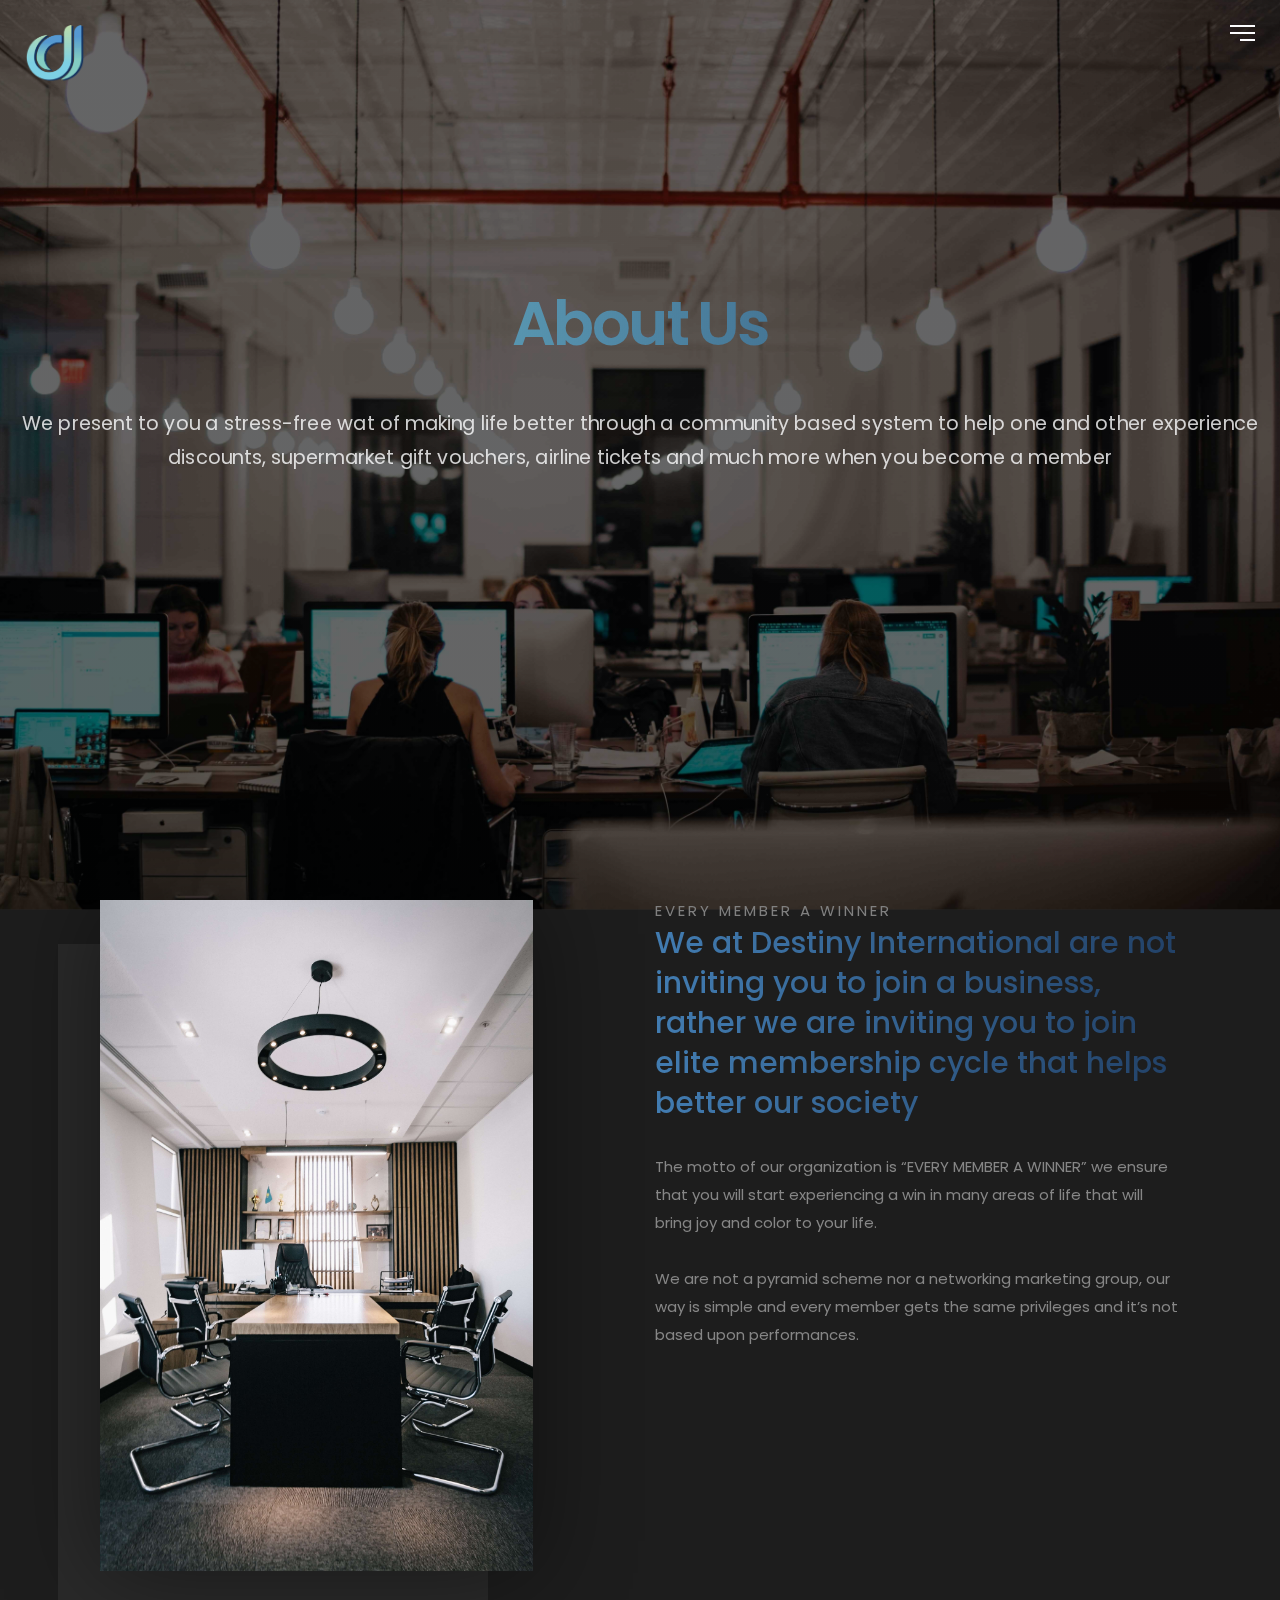
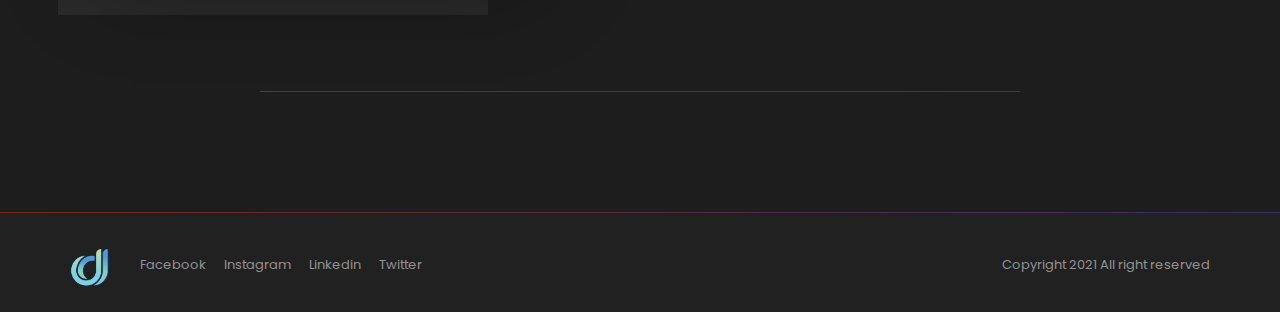
==== commit 43e5e4e1: "changes" ====
--- a/about.html
+++ b/about.html
@@ -39,7 +39,7 @@
     <!-- HEADER -->
     <header>
     	<div class="logo pull-left">
-			<img src="./img/destiny_logo_icon.png" alt=""  width="40" href="index.html">
+			<img class="logo-img" src="./img/destiny_logo_icon.png" alt=""  width="60" href="index.html">
 		</div>
 		<div class="hamburger pull-right">
 			<div id="nav-icon">
--- a/css/style.css
+++ b/css/style.css
@@ -585,12 +585,12 @@
     display: table;
     top: 0;
     z-index: 2;
-    background: -moz-linear-gradient(45deg, rgba(126,209,229,1) 0%, rgba(89,61,213,1) 100%); /* ff3.6+ */
-    background: -webkit-gradient(linear, left bottom, right top, color-stop(0%, rgba(126,209,229,1)), color-stop(100%, rgba(89,61,213,1))); /* safari4+,chrome */
-    background: -webkit-linear-gradient(45deg, rgba(126,209,229,1) 0%, rgba(89,61,213,1) 100%); /* safari5.1+,chrome10+ */
-    background: -o-linear-gradient(45deg, rgba(126,209,229,1) 0%, rgba(89,61,213,1) 100%); /* opera 11.10+ */
-    background: -ms-linear-gradient(45deg, rgba(126,209,229,1) 0%, rgba(89,61,213,1) 100%); /* ie10+ */
-    background: linear-gradient(45deg, rgba(126,209,229,1) 0%, rgba(89,61,213,1) 100%); /* w3c */
+    background: -moz-linear-gradient(45deg, rgba(6,30,60,1) 0%, rgba(167,228,255,1) 100%); /* ff3.6+ */
+    background: -webkit-gradient(linear, left bottom, right top, color-stop(0%, rgba(6,30,60,1)), color-stop(100%, rgba(167,228,255,1))); /* safari4+,chrome */
+    background: -webkit-linear-gradient(45deg, rgba(6,30,60,1) 0%, rgba(167,228,255,1) 100%); /* safari5.1+,chrome10+ */
+    background: -o-linear-gradient(45deg, rgba(6,30,60,1) 0%, rgba(167,228,255,1) 100%); /* opera 11.10+ */
+    background: -ms-linear-gradient(45deg, rgba(6,30,60,1) 0%, rgba(167,228,255,1) 100%); /* ie10+ */
+    background: linear-gradient(45deg, rgba(6,30,60,1) 0%, rgba(167,228,255,1) 100%); /* w3c */
     filter: progid:DXImageTransform.Microsoft.gradient( startColorstr='#593dd5', endColorstr='#fc2b00',GradientType=1 ); /* ie6-9 */
     -webkit-transition: opacity 1s;
     -moz-transition: opacity 1s;
@@ -696,8 +696,8 @@
 }
 
 .nav.open ul.menu li.social a {
-    font-size: 14px;
-    margin-right: 15px;
+    font-size: 32px;
+    margin-right: 20px;
 }
 
 .nav.open ul.menu li.social a:last-child {
@@ -1812,14 +1812,65 @@
 }
 
 
-
-
-
-
-
-
-
-
-
-
-
+.logo-img {
+    -moz-animation: spinHorizontal 4s infinite linear;
+    -o-animation: spinHorizontal 4s infinite linear;    
+    -webkit-animation: spinHorizontal 4s infinite linear;
+    animation: spinHorizontal 4s infinite linear;
+}
+
+@-moz-keyframes spinHorizontal {
+    0% {
+        -moz-transform: rotateY(0deg);
+    }
+
+    100% {
+        -moz-transform: rotateY(360deg);
+    }
+}
+
+
+@keyframes spinHorizontal {
+	0% { 
+        transform: rotateY(0deg); 
+	}
+    100% {
+        transform: rotateY(360deg);
+    }
+}
+
+
+@-ms-keyframes spinHorizontal {
+	0% { 
+        -ms-transform: rotateY(0deg); 
+	}
+    100% {
+        -ms-transform: rotateY(360deg);
+    }
+}
+
+@-o-keyframes spinHorizontal {
+	0% { 
+        -o-transform: rotateY(0deg); 
+	}
+	100% { 
+        -o-transform: rotateY(360deg); 
+	}
+}
+
+@-webkit-keyframes spinHorizontal {
+	0% { 
+        -webkit-transform: rotateY(0deg); 
+	}
+	100% { 
+        -webkit-transform: rotateY(360deg); 
+	}
+}
+
+
+
+
+
+
+
+
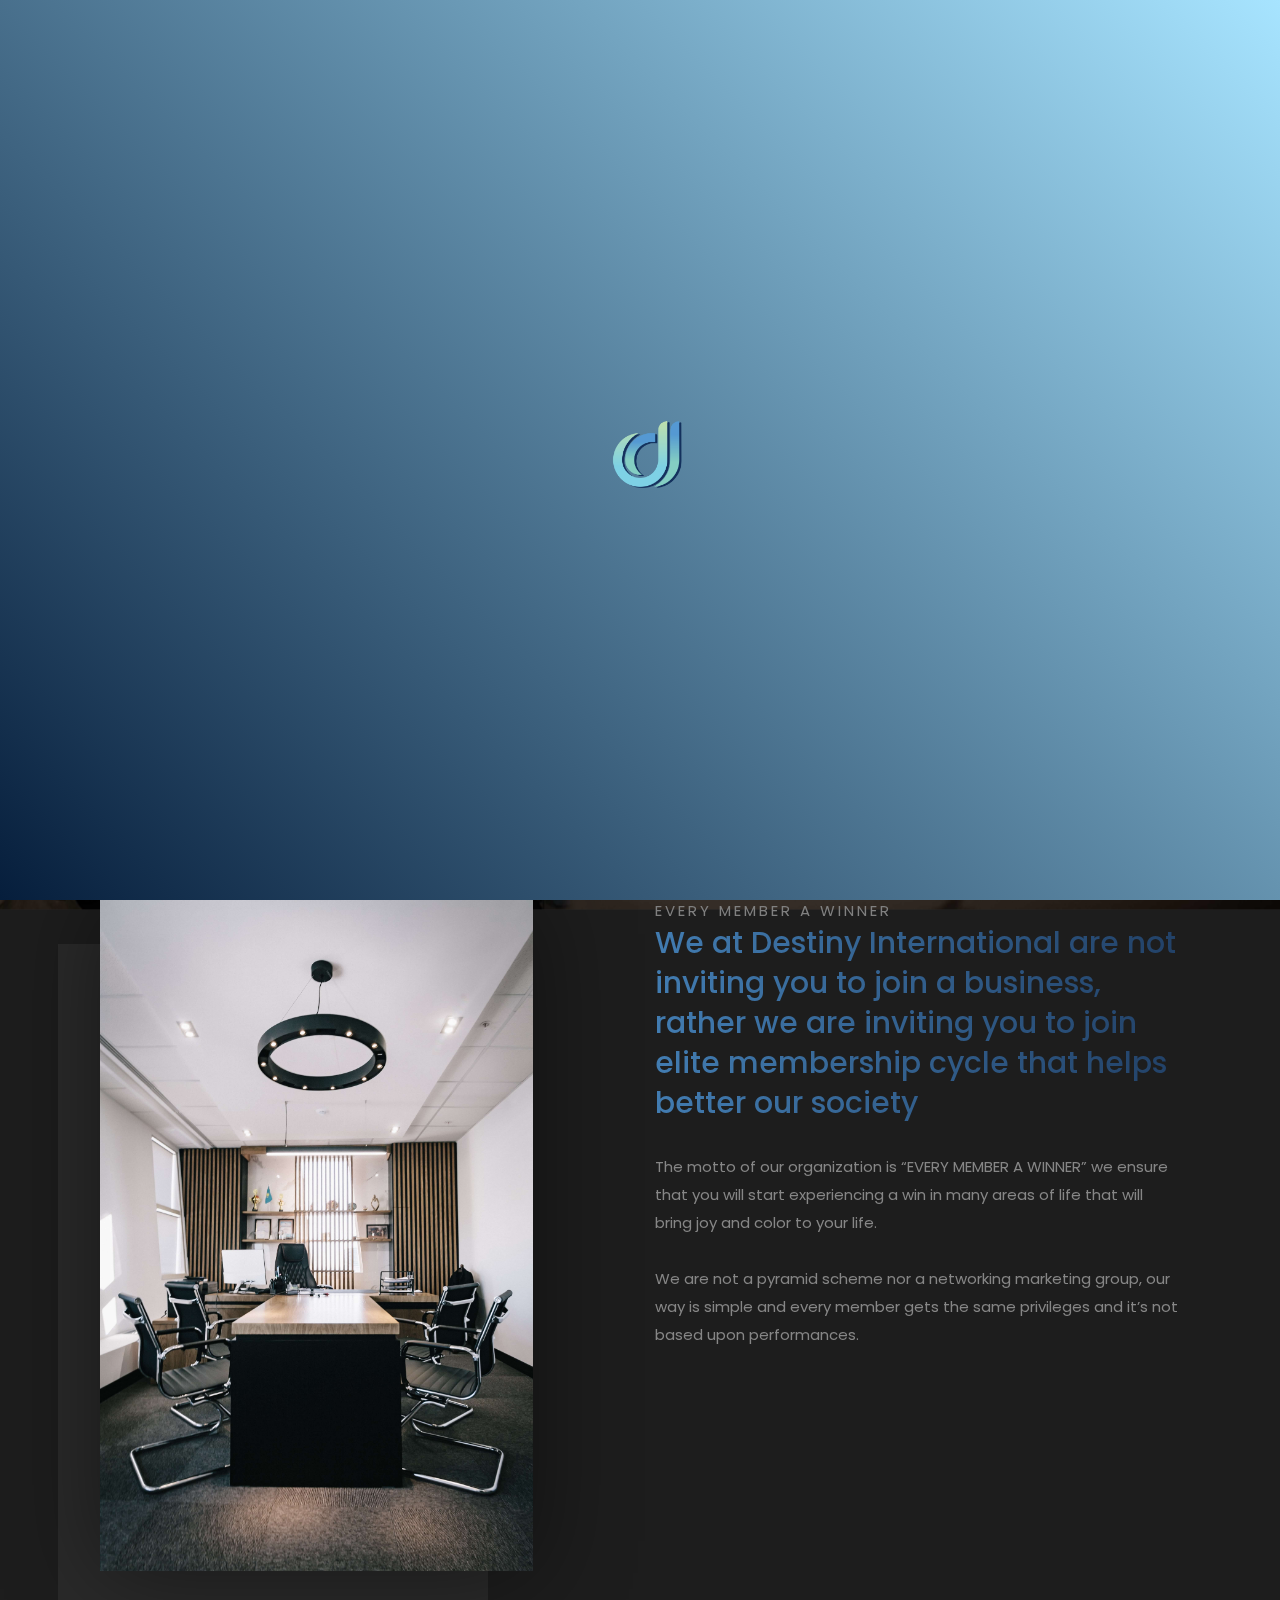
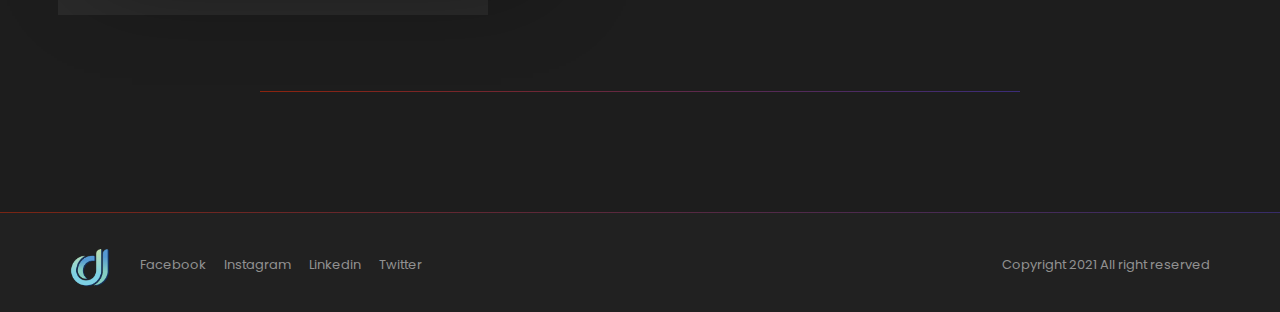
==== commit 20818651: "changes" ====
--- a/about.html
+++ b/about.html
@@ -32,14 +32,16 @@
     <!-- Preloading -->
     <div id="preloader">
         <div class="spinner">
-        	<div class="uil-ripple-css" style="transform:scale(0.29);"><div></div><div></div></div>
+        	<div class="uil-ripple-css" style="transform:scale(0.29);">
+                <img class="pulsate-bck" src="./img/destiny_logo_icon.png" alt="" width="250">
+            </div>
         </div>
     </div>
 
     <!-- HEADER -->
     <header>
     	<div class="logo pull-left">
-			<img class="logo-img" src="./img/destiny_logo_icon.png" alt=""  width="60" href="index.html">
+			<img class="heartbeat" src="./img/destiny_logo_icon.png" alt=""  width="60" href="index.html">
 		</div>
 		<div class="hamburger pull-right">
 			<div id="nav-icon">
--- a/css/style.css
+++ b/css/style.css
@@ -353,14 +353,13 @@
 
 
 /* Preloader */
-
 #preloader {    
-    background: -moz-linear-gradient(45deg, rgba(126,209,229,1) 0%, rgba(89,61,213,1) 100%); /* ff3.6+ */
-    background: -webkit-gradient(linear, left bottom, right top, color-stop(0%, rgba(126,209,229,1)), color-stop(100%, rgba(89,61,213,1))); /* safari4+,chrome */
-    background: -webkit-linear-gradient(45deg, rgba(126,209,229,1) 0%, rgba(89,61,213,1) 100%); /* safari5.1+,chrome10+ */
-    background: -o-linear-gradient(45deg, rgba(126,209,229,1) 0%, rgba(89,61,213,1) 100%); /* opera 11.10+ */
-    background: -ms-linear-gradient(45deg, rgba(126,209,229,1) 0%, rgba(89,61,213,1) 100%); /* ie10+ */
-    background: linear-gradient(45deg, rgba(126,209,229,1) 0%, rgba(89,61,213,1) 100%); /* w3c */
+    background: -moz-linear-gradient(45deg,rgba(6,30,60,1) 0%,  rgba(167,228,255,1) 100%); /* ff3.6+ */
+    background: -webkit-gradient(linear, left bottom, right top, color-stop(0%,rgba(6,30,60,1)), color-stop(100%,  rgba(167,228,255,1))); /* safari4+,chrome */
+    background: -webkit-linear-gradient(45deg,rgba(6,30,60,1) 0%,  rgba(167,228,255,1) 100%); /* safari5.1+,chrome10+ */
+    background: -o-linear-gradient(45deg,rgba(6,30,60,1) 0%,  rgba(167,228,255,1) 100%); /* opera 11.10+ */
+    background: -ms-linear-gradient(45deg,rgba(6,30,60,1) 0%,  rgba(167,228,255,1) 100%); /* ie10+ */
+    background: linear-gradient(45deg,rgba(6,30,60,1) 0%,  rgba(167,228,255,1) 100%); /* w3c */
     filter: progid:DXImageTransform.Microsoft.gradient( startColorstr='#593dd5', endColorstr='#fc2b00',GradientType=1 ); /* ie6-9 */
     position: fixed;
     top:0;
@@ -1867,10 +1866,111 @@
 	}
 }
 
-
-
-
-
-
-
-
+.pulsate-bck {
+	-webkit-animation: pulsate-bck 2s ease-in-out infinite both;
+	        animation: pulsate-bck 2s ease-in-out infinite both;
+}
+
+ @-webkit-keyframes pulsate-bck {
+    0% {
+      -webkit-transform: scale(1);
+              transform: scale(1);
+    }
+    50% {
+      -webkit-transform: scale(0.9);
+              transform: scale(0.9);
+    }
+    100% {
+      -webkit-transform: scale(1);
+              transform: scale(1);
+    }
+  }
+  @keyframes pulsate-bck {
+    0% {
+      -webkit-transform: scale(1);
+              transform: scale(1);
+    }
+    50% {
+      -webkit-transform: scale(0.9);
+              transform: scale(0.9);
+    }
+    100% {
+      -webkit-transform: scale(1);
+              transform: scale(1);
+    }
+  }
+  
+  .heartbeat {
+	-webkit-animation: heartbeat 3s ease-in-out infinite both;
+	        animation: heartbeat 3s ease-in-out infinite both;
+}
+
+ @-webkit-keyframes heartbeat {
+    from {
+      -webkit-transform: scale(1);
+              transform: scale(1);
+      -webkit-transform-origin: center center;
+              transform-origin: center center;
+      -webkit-animation-timing-function: ease-out;
+              animation-timing-function: ease-out;
+    }
+    10% {
+      -webkit-transform: scale(0.91);
+              transform: scale(0.91);
+      -webkit-animation-timing-function: ease-in;
+              animation-timing-function: ease-in;
+    }
+    17% {
+      -webkit-transform: scale(0.98);
+              transform: scale(0.98);
+      -webkit-animation-timing-function: ease-out;
+              animation-timing-function: ease-out;
+    }
+    33% {
+      -webkit-transform: scale(0.87);
+              transform: scale(0.87);
+      -webkit-animation-timing-function: ease-in;
+              animation-timing-function: ease-in;
+    }
+    45% {
+      -webkit-transform: scale(1);
+              transform: scale(1);
+      -webkit-animation-timing-function: ease-out;
+              animation-timing-function: ease-out;
+    }
+  }
+  @keyframes heartbeat {
+    from {
+      -webkit-transform: scale(1);
+              transform: scale(1);
+      -webkit-transform-origin: center center;
+              transform-origin: center center;
+      -webkit-animation-timing-function: ease-out;
+              animation-timing-function: ease-out;
+    }
+    10% {
+      -webkit-transform: scale(0.91);
+              transform: scale(0.91);
+      -webkit-animation-timing-function: ease-in;
+              animation-timing-function: ease-in;
+    }
+    17% {
+      -webkit-transform: scale(0.98);
+              transform: scale(0.98);
+      -webkit-animation-timing-function: ease-out;
+              animation-timing-function: ease-out;
+    }
+    33% {
+      -webkit-transform: scale(0.87);
+              transform: scale(0.87);
+      -webkit-animation-timing-function: ease-in;
+              animation-timing-function: ease-in;
+    }
+    45% {
+      -webkit-transform: scale(1);
+              transform: scale(1);
+      -webkit-animation-timing-function: ease-out;
+              animation-timing-function: ease-out;
+    }
+  }
+  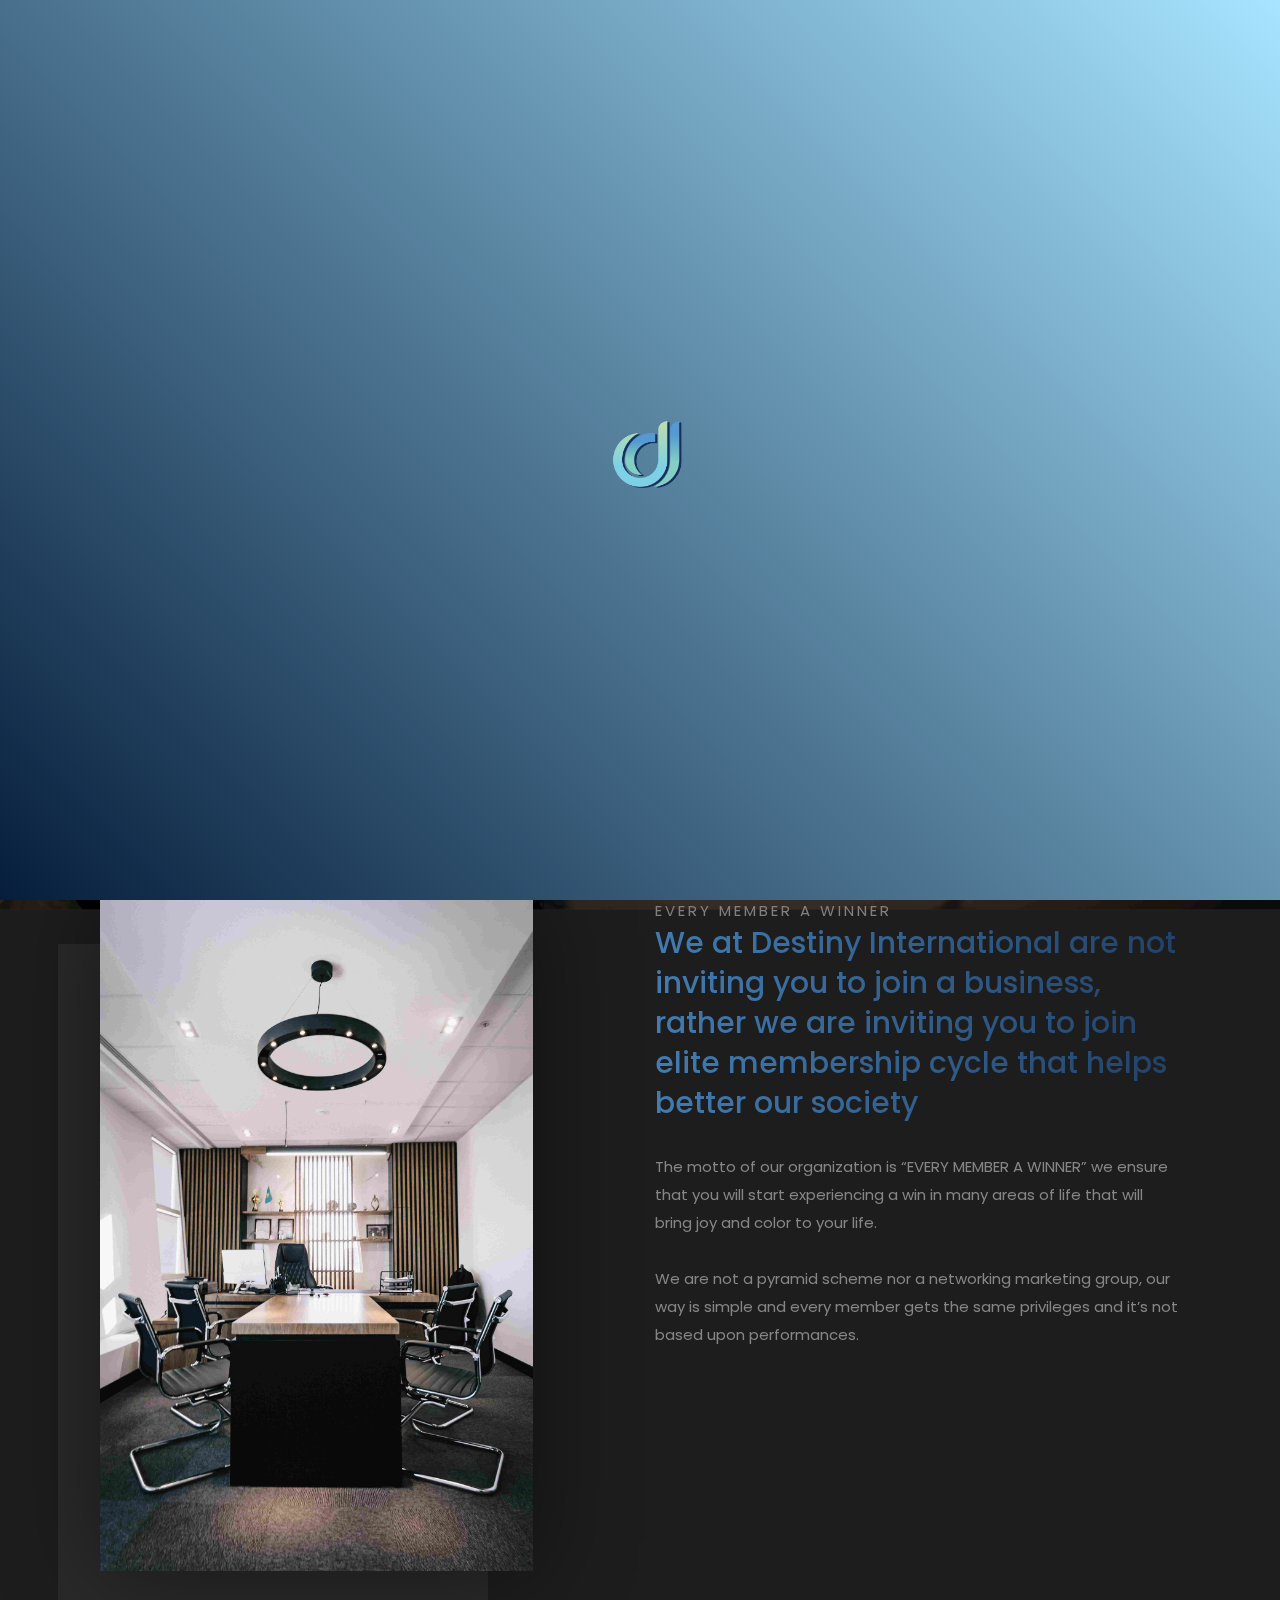
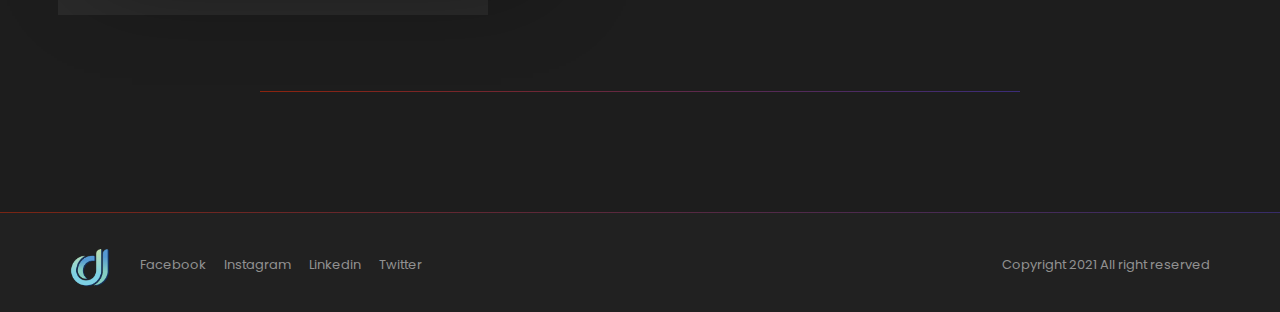
==== commit 02b4502b: "changes" ====
--- a/about.html
+++ b/about.html
@@ -58,7 +58,7 @@
             <li><a href="about.html">About Us</a></li>
             <li><a href="membership.html">Our Membership Cycle</a></li>
             <li><a href="contact.html">Contact Us</a></li>
-            <li><a href="contact.html">Our Projects</a></li>
+            <li><a href="partners.html">Our Partners</a></li>
             <li class="social">
                 <div class="social">
                     <a href="#"><i class="fa fa-facebook" aria-hidden="true"></i>  </a>
--- a/css/style.css
+++ b/css/style.css
@@ -1973,4 +1973,186 @@
               animation-timing-function: ease-out;
     }
   }
-  +  
+  .d-flex {
+      display: flex;
+  }
+
+  .flex-row {
+      flex-direction: row;
+  }
+
+  .flex-column {
+      flex-direction: column;
+  }
+
+  .align-items-center {
+      align-items: center;
+  }
+
+  .justify-content-center {
+      justify-content: center;
+  }
+
+  .align-items-start {
+      align-items: flex-start;
+  }
+
+  .partner-title {
+    color: #e6e6e6;
+    font-size: 16px;
+    margin-top: 8px;
+    width: 150px;
+    text-align: center;
+  }
+
+  .partner-details {
+    color: #dedede;
+    font-size: 14px;
+    margin-left: 25px;
+    margin-bottom: 20px;
+    font-weight: 400;
+    width: 300px;
+  }
+
+  .ml-icon {
+      margin-left: 10px;
+  }
+
+  .discount-tag {
+    color: #e6e6e6;
+    font-size: 14px;
+    margin-top: 8px;
+    margin-left: 25px;
+    margin-bottom: 15px;
+    background-color: #0a8402;
+    width: fit-content;
+    padding: 4px 16px;
+    border-radius: 20px;
+    font-weight: 500;
+  }
+
+  .partner-logo {
+      width: 145px;
+      height: 145px;
+      border-radius: 7px;
+  }
+
+  .partner-div {
+    margin-bottom: 70px;
+  }
+
+  
+.partners{
+    background: url(../img/partners_one.jpg) center center !important; 
+    background-size: cover !important;
+}
+
+.partner-link {
+    display: block;
+    color: #71b9c9 !important;
+    word-break: break-all;
+}
+
+.partners-grid {
+    display: grid;
+    grid-template-columns: 1fr 1fr;
+}
+
+.mt-10 {
+    margin-top: 10px;
+}
+
+
+@media (min-width: 320px) and (max-width: 480px) {
+  
+    .partners-grid {
+        grid-template-columns: 1fr;
+    }
+
+    .partner-div {
+        align-items: center !important;
+    }
+
+    .partner-details {
+        font-size: 12px;
+        width: 180px;
+        margin-bottom: 15px;
+    }
+
+    .partner-link {
+        width: 150px;
+    }
+
+    .partner-logo {
+    width: 70px;
+    height: 70px;
+    }
+
+    .partner-title {
+        font-size: 14px;
+        width: 100px;
+    }
+
+    .discount-tag {
+        font-size: 12px;
+    }
+}
+
+@media (min-width: 481px) and (max-width: 767px) {
+    .partners-grid {
+        grid-template-columns: 1fr;
+    }
+
+    .partner-details {
+        width: 250px;
+    }
+
+    .partner-link {
+        width: 200px;
+    }
+}
+
+@media (min-width: 768px) and (max-width: 1024px) and (orientation: landscape) {
+    .partners-grid {
+        grid-template-columns: 1fr 1fr !important;
+    }
+
+    .partner-logo {
+        width: 120px !important;
+        height: 120px !important;
+    }
+
+       .partner-details {
+        width: 250px !important;
+        font-size: 12px !important;
+    }
+
+    .partner-link {
+        width: 175px !important;
+    }
+}
+
+@media (min-width: 768px) and (max-width: 1024px) {
+    .partners-grid {
+        grid-template-columns: 1fr;
+    }
+
+       .partner-details {
+        width: 500px;
+    }
+
+    .partner-link {
+        width: 450px;
+    }
+}
+
+@media (min-width: 1025px) and (max-width: 1440px) {
+  
+    
+}
+
+@media (min-width: 1441px) {
+  
+    
+}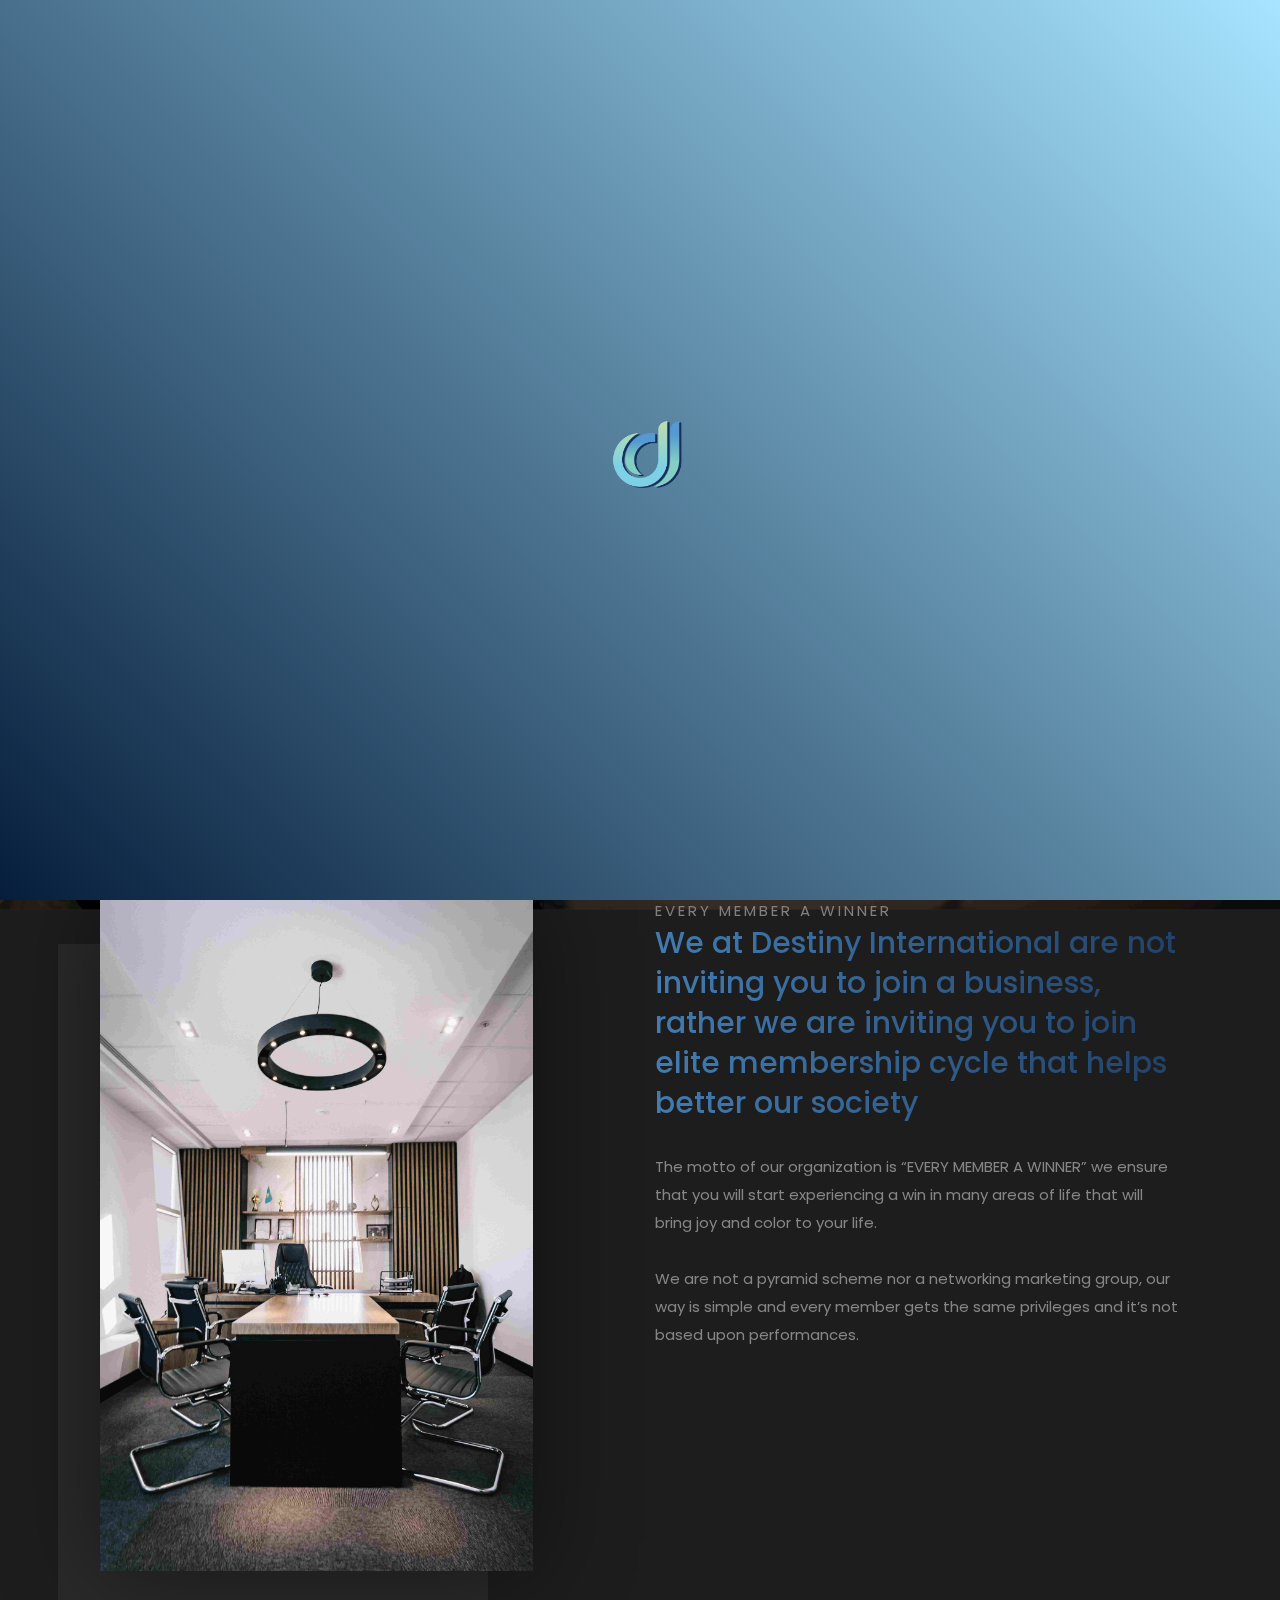
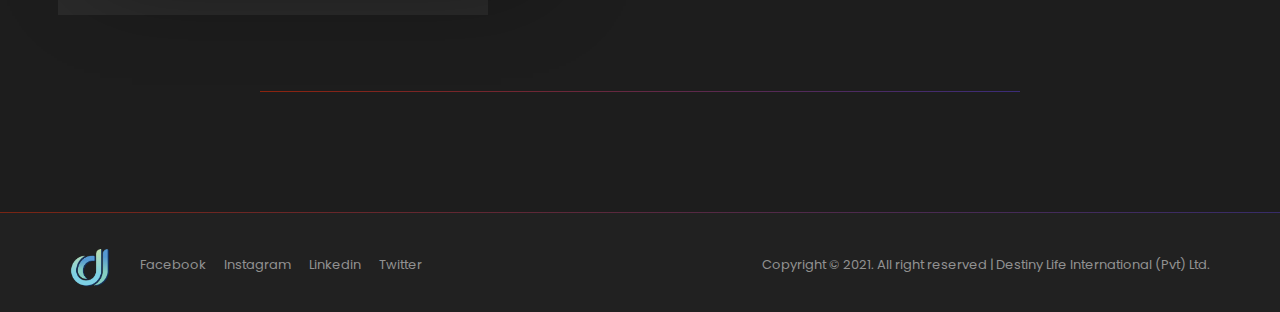
==== commit 0efec060: "changes" ====
--- a/about.html
+++ b/about.html
@@ -124,7 +124,7 @@
                 <a href="#">Twitter</a>
             </div>
             <div class="copyright pull-right">
-                Copyright 2021 All right reserved
+                Copyright &copy; 2021. All right reserved | Destiny Life International (Pvt) Ltd.
             </div>
        </div>
 	</footer>
--- a/css/style.css
+++ b/css/style.css
@@ -2063,6 +2063,13 @@
     margin-top: 10px;
 }
 
+.contact-grid {
+    display: grid;
+    grid-template-columns: 1fr 1fr;
+    grid-column-gap: 20px;
+    grid-row-gap: 10px;
+}
+
 
 @media (min-width: 320px) and (max-width: 480px) {
   
@@ -2097,6 +2104,12 @@
     .discount-tag {
         font-size: 12px;
     }
+
+    .mob-left {
+        text-align: left !important;
+        float: left !important;
+        margin-left: -15px;
+    }
 }
 
 @media (min-width: 481px) and (max-width: 767px) {
@@ -2111,6 +2124,12 @@
     .partner-link {
         width: 200px;
     }
+
+    .mob-left {
+        text-align: left !important;
+        float: left !important;
+        margin-left: -15px;
+    }
 }
 
 @media (min-width: 768px) and (max-width: 1024px) and (orientation: landscape) {
@@ -2144,6 +2163,12 @@
 
     .partner-link {
         width: 450px;
+    }
+
+    .mob-left {
+        text-align: left !important;
+        float: left !important;
+        margin-left: -15px;
     }
 }
 
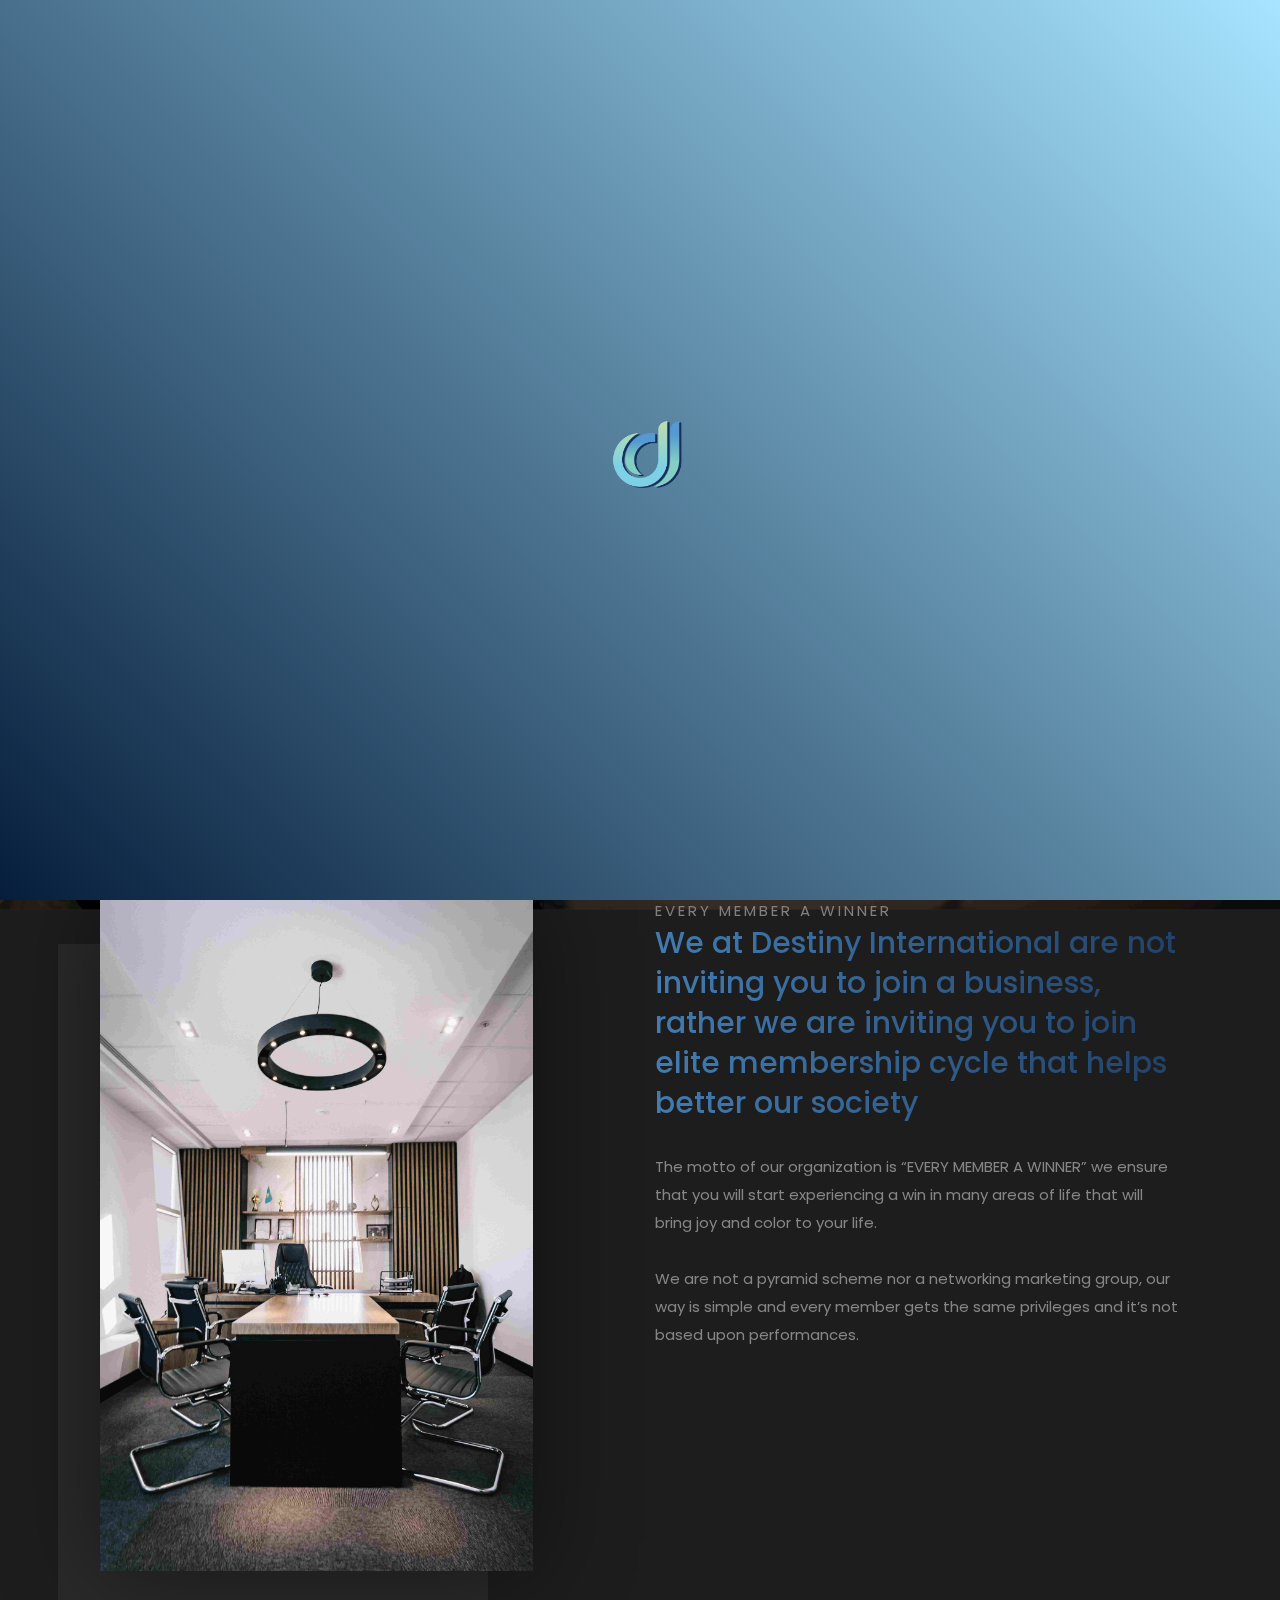
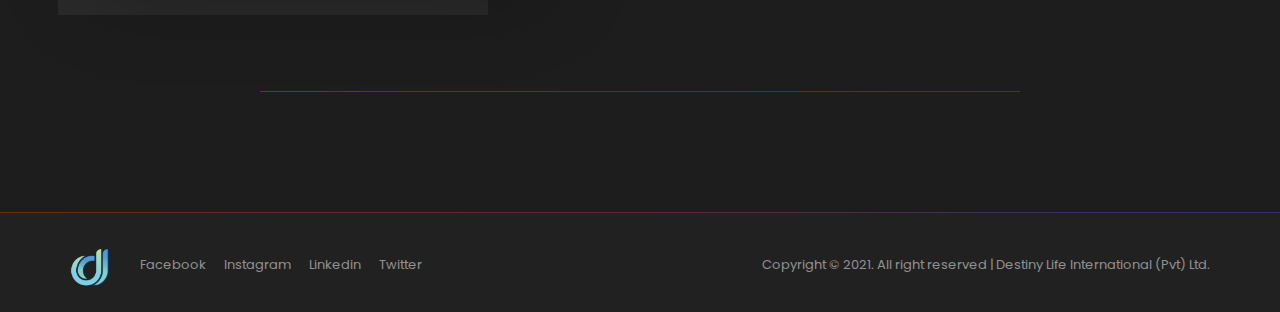
==== commit 8495607a: "changes" ====
--- a/about.html
+++ b/about.html
@@ -41,7 +41,7 @@
     <!-- HEADER -->
     <header>
     	<div class="logo pull-left">
-			<img class="heartbeat" src="./img/destiny_logo_icon.png" alt=""  width="60" href="index.html">
+			<img src="./img/destiny_logo_icon.png" alt=""  width="60" href="index.html">
 		</div>
 		<div class="hamburger pull-right">
 			<div id="nav-icon">
@@ -51,6 +51,8 @@
 			</div>
 		</div>
 	</header>
+
+    <button id="loginBtn" class="sitebtn login-btn"  onclick="window.open('http://google.com','_blank')">Member Login</button>
 
 	<div class="nav">
         <ul class="menu">
--- a/css/style.css
+++ b/css/style.css
@@ -1132,7 +1132,7 @@
 
 .sitebtn:after {
     font-family: FontAwesome;
-    content: "\f178";
+    content: "\f090";
     color: #fff;
     float: right;
 }
@@ -2070,6 +2070,12 @@
     grid-row-gap: 10px;
 }
 
+.login-btn {
+    z-index: 3;
+    position: fixed;
+    top: -15px;
+    right: 90px;
+}
 
 @media (min-width: 320px) and (max-width: 480px) {
   
@@ -2110,6 +2116,10 @@
         float: left !important;
         margin-left: -15px;
     }
+    
+    .login-btn {
+        right: 70px;
+    }
 }
 
 @media (min-width: 481px) and (max-width: 767px) {
@@ -2180,4 +2190,4 @@
 @media (min-width: 1441px) {
   
     
-}+}
